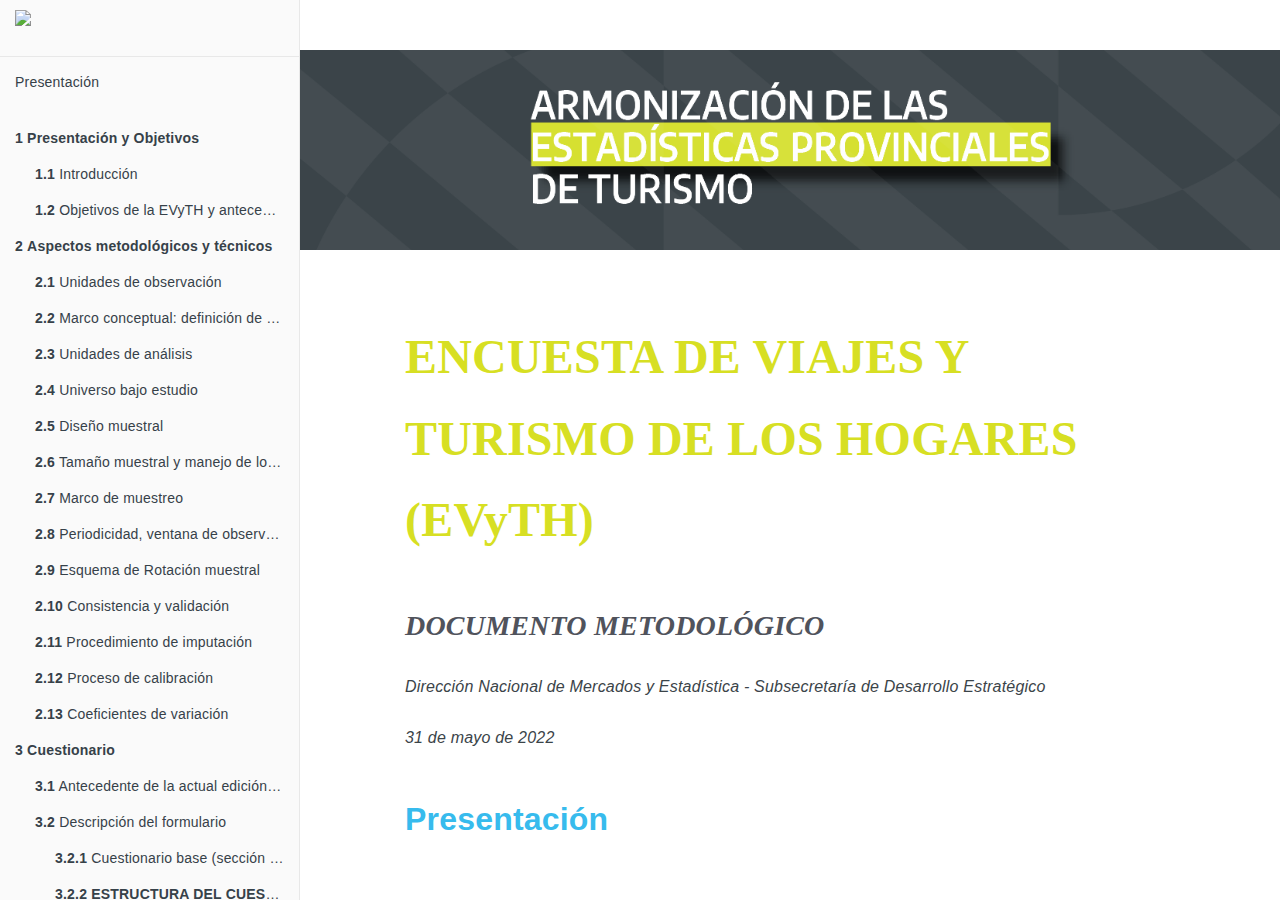
==== docs/index.html @ 48ea2784 "actualizo anexo" ====
<!DOCTYPE html>
<html lang="" xml:lang="">
<head>

  <meta charset="utf-8" />
  <meta http-equiv="X-UA-Compatible" content="IE=edge" />
  <title>ENCUESTA DE VIAJES Y TURISMO DE LOS HOGARES (EVyTH)</title>
  <meta name="description" content="CONCURSO PÚBLICO NACIONAL ETAPA ÚNICA PRORROGA No 28-0004-CPU19 ORDEN DE COMPRA NUMERO 28-1037-OC21 EX-2019-101343614-APN-DCPYS#SGP" />
  <meta name="generator" content="bookdown 0.25 and GitBook 2.6.7" />

  <meta property="og:title" content="ENCUESTA DE VIAJES Y TURISMO DE LOS HOGARES (EVyTH)" />
  <meta property="og:type" content="book" />
  
  <meta property="og:description" content="CONCURSO PÚBLICO NACIONAL ETAPA ÚNICA PRORROGA No 28-0004-CPU19 ORDEN DE COMPRA NUMERO 28-1037-OC21 EX-2019-101343614-APN-DCPYS#SGP" />
  

  <meta name="twitter:card" content="summary" />
  <meta name="twitter:title" content="ENCUESTA DE VIAJES Y TURISMO DE LOS HOGARES (EVyTH)" />
  
  <meta name="twitter:description" content="CONCURSO PÚBLICO NACIONAL ETAPA ÚNICA PRORROGA No 28-0004-CPU19 ORDEN DE COMPRA NUMERO 28-1037-OC21 EX-2019-101343614-APN-DCPYS#SGP" />
  

<meta name="author" content="Dirección Nacional de Mercados y Estadística - Subsecretaría de Desarrollo Estratégico" />



  <meta name="viewport" content="width=device-width, initial-scale=1" />
  <meta name="apple-mobile-web-app-capable" content="yes" />
  <meta name="apple-mobile-web-app-status-bar-style" content="black" />
  
  

<link rel="next" href="presentacion-objetivos.html"/>
<script src="libs/jquery-3.6.0/jquery-3.6.0.min.js"></script>
<script src="https://cdn.jsdelivr.net/npm/fuse.js@6.4.6/dist/fuse.min.js"></script>
<link href="libs/gitbook-2.6.7/css/style.css" rel="stylesheet" />
<link href="libs/gitbook-2.6.7/css/plugin-table.css" rel="stylesheet" />
<link href="libs/gitbook-2.6.7/css/plugin-bookdown.css" rel="stylesheet" />
<link href="libs/gitbook-2.6.7/css/plugin-highlight.css" rel="stylesheet" />
<link href="libs/gitbook-2.6.7/css/plugin-search.css" rel="stylesheet" />
<link href="libs/gitbook-2.6.7/css/plugin-fontsettings.css" rel="stylesheet" />
<link href="libs/gitbook-2.6.7/css/plugin-clipboard.css" rel="stylesheet" />








<link href="libs/anchor-sections-1.1.0/anchor-sections.css" rel="stylesheet" />
<link href="libs/anchor-sections-1.1.0/anchor-sections-hash.css" rel="stylesheet" />
<script src="libs/anchor-sections-1.1.0/anchor-sections.js"></script>




<link rel="stylesheet" href="style.css" type="text/css" />
</head>

<body>



  <div class="book without-animation with-summary font-size-2 font-family-1" data-basepath=".">

    <div class="book-summary">
      <nav role="navigation">

<ul class="summary">
<li class="toc-logo"><a href="./"><img src="imagenes/escudo_mintur.png"></a></li>

<li class="divider"></li>
<li><a href="index.html#presentación">Presentación<span></span></a>
<ul>
<li><a href="index.html#section"></a></li>
</ul></li>
<li class="chapter" data-level="1" data-path="presentacion-objetivos.html"><a href="presentacion-objetivos.html"><i class="fa fa-check"></i><b>1</b> <strong>Presentación y Objetivos</strong><span></span></a>
<ul>
<li class="chapter" data-level="1.1" data-path="presentacion-objetivos.html"><a href="presentacion-objetivos.html#introducción"><i class="fa fa-check"></i><b>1.1</b> Introducción<span></span></a></li>
<li class="chapter" data-level="1.2" data-path="presentacion-objetivos.html"><a href="presentacion-objetivos.html#objetivos-de-la-evyth-y-antecedentes"><i class="fa fa-check"></i><b>1.2</b> Objetivos de la EVyTH y antecedentes<span></span></a></li>
</ul></li>
<li class="chapter" data-level="2" data-path="aspectos-metodológicos-y-técnicos.html"><a href="aspectos-metodológicos-y-técnicos.html"><i class="fa fa-check"></i><b>2</b> <strong>Aspectos metodológicos y técnicos</strong><span></span></a>
<ul>
<li class="chapter" data-level="2.1" data-path="aspectos-metodológicos-y-técnicos.html"><a href="aspectos-metodológicos-y-técnicos.html#unidades-de-observación"><i class="fa fa-check"></i><b>2.1</b> Unidades de observación<span></span></a></li>
<li class="chapter" data-level="2.2" data-path="aspectos-metodológicos-y-técnicos.html"><a href="aspectos-metodológicos-y-técnicos.html#marco-conceptual-definición-de-viaje-turístico"><i class="fa fa-check"></i><b>2.2</b> Marco conceptual: definición de viaje turístico<span></span></a></li>
<li class="chapter" data-level="2.3" data-path="aspectos-metodológicos-y-técnicos.html"><a href="aspectos-metodológicos-y-técnicos.html#unidades-de-análisis"><i class="fa fa-check"></i><b>2.3</b> Unidades de análisis<span></span></a></li>
<li class="chapter" data-level="2.4" data-path="aspectos-metodológicos-y-técnicos.html"><a href="aspectos-metodológicos-y-técnicos.html#universo-bajo-estudio"><i class="fa fa-check"></i><b>2.4</b> Universo bajo estudio<span></span></a></li>
<li class="chapter" data-level="2.5" data-path="aspectos-metodológicos-y-técnicos.html"><a href="aspectos-metodológicos-y-técnicos.html#diseño-muestral"><i class="fa fa-check"></i><b>2.5</b> Diseño muestral<span></span></a></li>
<li class="chapter" data-level="2.6" data-path="aspectos-metodológicos-y-técnicos.html"><a href="aspectos-metodológicos-y-técnicos.html#tamaño-muestral-y-manejo-de-los-reemplazos"><i class="fa fa-check"></i><b>2.6</b> Tamaño muestral y manejo de los reemplazos<span></span></a></li>
<li class="chapter" data-level="2.7" data-path="aspectos-metodológicos-y-técnicos.html"><a href="aspectos-metodológicos-y-técnicos.html#marco-de-muestreo"><i class="fa fa-check"></i><b>2.7</b> Marco de muestreo<span></span></a></li>
<li class="chapter" data-level="2.8" data-path="aspectos-metodológicos-y-técnicos.html"><a href="aspectos-metodológicos-y-técnicos.html#periodicidad-ventana-de-observación-y-período-de-referencia"><i class="fa fa-check"></i><b>2.8</b> Periodicidad, ventana de observación y período de referencia<span></span></a></li>
<li class="chapter" data-level="2.9" data-path="aspectos-metodológicos-y-técnicos.html"><a href="aspectos-metodológicos-y-técnicos.html#esquema-de-rotación-muestral"><i class="fa fa-check"></i><b>2.9</b> Esquema de Rotación muestral<span></span></a></li>
<li class="chapter" data-level="2.10" data-path="aspectos-metodológicos-y-técnicos.html"><a href="aspectos-metodológicos-y-técnicos.html#consistencia-y-validación"><i class="fa fa-check"></i><b>2.10</b> Consistencia y validación<span></span></a></li>
<li class="chapter" data-level="2.11" data-path="aspectos-metodológicos-y-técnicos.html"><a href="aspectos-metodológicos-y-técnicos.html#procedimiento-de-imputación"><i class="fa fa-check"></i><b>2.11</b> Procedimiento de imputación<span></span></a></li>
<li class="chapter" data-level="2.12" data-path="aspectos-metodológicos-y-técnicos.html"><a href="aspectos-metodológicos-y-técnicos.html#proceso-de-calibración"><i class="fa fa-check"></i><b>2.12</b> Proceso de calibración<span></span></a></li>
<li class="chapter" data-level="2.13" data-path="aspectos-metodológicos-y-técnicos.html"><a href="aspectos-metodológicos-y-técnicos.html#coeficientes-de-variación"><i class="fa fa-check"></i><b>2.13</b> Coeficientes de variación<span></span></a></li>
</ul></li>
<li class="chapter" data-level="3" data-path="cuestionario.html"><a href="cuestionario.html"><i class="fa fa-check"></i><b>3</b> <strong>Cuestionario</strong><span></span></a>
<ul>
<li class="chapter" data-level="3.1" data-path="cuestionario.html"><a href="cuestionario.html#antecedente-de-la-actual-edición-de-la-evyth"><i class="fa fa-check"></i><b>3.1</b> Antecedente de la actual edición de la EVyTH<span></span></a></li>
<li class="chapter" data-level="3.2" data-path="cuestionario.html"><a href="cuestionario.html#descripción-del-formulario"><i class="fa fa-check"></i><b>3.2</b> Descripción del formulario<span></span></a>
<ul>
<li class="chapter" data-level="3.2.1" data-path="cuestionario.html"><a href="cuestionario.html#cuestionario-base-sección-pétrea"><i class="fa fa-check"></i><b>3.2.1</b> Cuestionario base (sección “pétrea”)<span></span></a></li>
<li class="chapter" data-level="3.2.2" data-path="cuestionario.html"><a href="cuestionario.html#estructura-del-cuestionario-base"><i class="fa fa-check"></i><b>3.2.2</b> <strong>ESTRUCTURA DEL CUESTIONARIO BASE</strong><span></span></a></li>
</ul></li>
</ul></li>
<li class="chapter" data-level="4" data-path="anexo.html"><a href="anexo.html"><i class="fa fa-check"></i><b>4</b> <strong>Anexo</strong><span></span></a>
<ul>
<li class="chapter" data-level="4.1" data-path="anexo.html"><a href="anexo.html#composición-de-los-aglomerados"><i class="fa fa-check"></i><b>4.1</b> Composición de los aglomerados<span></span></a></li>
</ul></li>
<li class="chapter" data-level="5" data-path="bibliografía.html"><a href="bibliografía.html"><i class="fa fa-check"></i><b>5</b> <strong>Bibliografía</strong><span></span></a></li>
<li class="chapter" data-level="6" data-path="anexo-1.html"><a href="anexo-1.html"><i class="fa fa-check"></i><b>6</b> <strong>ANEXO</strong><span></span></a>
<ul>
<li class="chapter" data-level="6.1" data-path="anexo-1.html"><a href="anexo-1.html#composicióndelosaglomerados"><i class="fa fa-check"></i><b>6.1</b> <strong>COMPOSICIÓNDELOSAGLOMERADOS</strong><span></span></a></li>
<li class="chapter" data-level="6.2" data-path="anexo-1.html"><a href="anexo-1.html#metodologíadeimputación"><i class="fa fa-check"></i><b>6.2</b> <strong>METODOLOGÍADEIMPUTACIÓN</strong><span></span></a>
<ul>
<li class="chapter" data-level="6.2.1" data-path="anexo-1.html"><a href="anexo-1.html#imputación-de-datos-faltantes"><i class="fa fa-check"></i><b>6.2.1</b> <strong>IMPUTACIÓN DE DATOS FALTANTES</strong><span></span></a></li>
<li class="chapter" data-level="6.2.2" data-path="anexo-1.html"><a href="anexo-1.html#mecanismos-de-pérdida"><i class="fa fa-check"></i><b>6.2.2</b> <strong>MECANISMOS DE PÉRDIDA</strong><span></span></a></li>
<li class="chapter" data-level="6.2.3" data-path="anexo-1.html"><a href="anexo-1.html#metodos-de-imputacion"><i class="fa fa-check"></i><b>6.2.3</b> <strong>MÉTODOS DE IMPUTACIÓN</strong><span></span></a></li>
</ul></li>
<li class="chapter" data-level="6.3" data-path="anexo-1.html"><a href="anexo-1.html#metodologíadeestimacióndelgastoporpernocteenelrelevamientode-expectativas-de-viaje-en-fechas-especiales"><i class="fa fa-check"></i><b>6.3</b> <strong>METODOLOGÍADEESTIMACIÓNDELGASTOPORPERNOCTEENELRELEVAMIENTODE EXPECTATIVAS DE VIAJE EN FECHAS ESPECIALES</strong><span></span></a></li>
<li class="chapter" data-level="6.4" data-path="anexo-1.html"><a href="anexo-1.html#descripciondelsistemainformaticoutilizadoparaelrelevamiento"><i class="fa fa-check"></i><b>6.4</b> <strong>DESCRIPCIÓNDELSISTEMAINFORMÁTICOUTILIZADOPARAELRELEVAMIENTO</strong><span></span></a>
<ul>
<li class="chapter" data-level="6.4.1" data-path="anexo-1.html"><a href="anexo-1.html#descripción-general-del-sistema-cati"><i class="fa fa-check"></i><b>6.4.1</b> <strong>DESCRIPCIÓN GENERAL DEL SISTEMA CATI</strong><span></span></a></li>
</ul></li>
<li class="chapter" data-level="6.5" data-path="anexo-1.html"><a href="anexo-1.html#manualdelencuestadoryguíadeejerciciosautilizarduranteelrelevamiento"><i class="fa fa-check"></i><b>6.5</b> <strong>MANUALDELENCUESTADORYGUÍADEEJERCICIOSAUTILIZARDURANTEELRELEVAMIENTO</strong><span></span></a>
<ul>
<li class="chapter" data-level="6.5.1" data-path="anexo-1.html"><a href="anexo-1.html#manual-del-encuestador"><i class="fa fa-check"></i><b>6.5.1</b> <strong>MANUAL DEL ENCUESTADOR</strong><span></span></a></li>
<li class="chapter" data-level="6.5.2" data-path="anexo-1.html"><a href="anexo-1.html#guía-de-ejercicios-y-cuadernillo-de-soluciones"><i class="fa fa-check"></i><b>6.5.2</b> <strong>GUÍA DE EJERCICIOS Y CUADERNILLO DE SOLUCIONES</strong><span></span></a></li>
</ul></li>
<li class="chapter" data-level="6.6" data-path="anexo-1.html"><a href="anexo-1.html#el-formulario-base"><i class="fa fa-check"></i><b>6.6</b> <strong>EL FORMULARIO BASE</strong><span></span></a>
<ul>
<li class="chapter" data-level="6.6.1" data-path="anexo-1.html"><a href="anexo-1.html#estructura-del-formulario-base"><i class="fa fa-check"></i><b>6.6.1</b> <strong>ESTRUCTURA DEL FORMULARIO BASE</strong><span></span></a></li>
<li class="chapter" data-level="6.6.2" data-path="anexo-1.html"><a href="anexo-1.html#cuestionario-1"><i class="fa fa-check"></i><b>6.6.2</b> <strong>CUESTIONARIO</strong><span></span></a></li>
<li class="chapter" data-level="6.6.3" data-path="anexo-1.html"><a href="anexo-1.html#bloque-2.-segunda-vivienda"><i class="fa fa-check"></i><b>6.6.3</b> <strong>BLOQUE 2. SEGUNDA VIVIENDA</strong><span></span></a></li>
<li class="chapter" data-level="6.6.4" data-path="anexo-1.html"><a href="anexo-1.html#bloque-3.-viajes-de-corta-duración-a-segundas-viviendas"><i class="fa fa-check"></i><b>6.6.4</b> <strong>BLOQUE 3. VIAJES DE CORTA DURACIÓN A SEGUNDAS VIVIENDAS</strong><span></span></a></li>
<li class="chapter" data-level="6.6.5" data-path="anexo-1.html"><a href="anexo-1.html#bloque-4.-viajes-de-larga-duración-a-segundas-viviendas"><i class="fa fa-check"></i><b>6.6.5</b> <strong>BLOQUE 4. VIAJES DE LARGA DURACIÓN A SEGUNDAS VIVIENDAS</strong><span></span></a></li>
<li class="chapter" data-level="6.6.6" data-path="anexo-1.html"><a href="anexo-1.html#bloque-5.-visitas-de-un-día-a-segundas-viviendas"><i class="fa fa-check"></i><b>6.6.6</b> <strong>BLOQUE 5. VISITAS DE UN DÍA A SEGUNDAS VIVIENDAS</strong><span></span></a></li>
<li class="chapter" data-level="6.6.7" data-path="anexo-1.html"><a href="anexo-1.html#bloque-6.-viajes-no-reiterados-en-argentina"><i class="fa fa-check"></i><b>6.6.7</b> <strong>BLOQUE 6. VIAJES NO REITERADOS EN ARGENTINA</strong><span></span></a></li>
<li class="chapter" data-level="6.6.8" data-path="anexo-1.html"><a href="anexo-1.html#bloque-7.-viajes-no-reiterados-al-extranjero"><i class="fa fa-check"></i><b>6.6.8</b> <strong>BLOQUE 7. VIAJES NO REITERADOS AL EXTRANJERO</strong><span></span></a></li>
<li class="chapter" data-level="6.6.9" data-path="anexo-1.html"><a href="anexo-1.html#bloque-8.-viajes-a-destinos-reiterados"><i class="fa fa-check"></i><b>6.6.9</b> <strong>BLOQUE 8. VIAJES A DESTINOS REITERADOS</strong><span></span></a></li>
<li class="chapter" data-level="6.6.10" data-path="anexo-1.html"><a href="anexo-1.html#bloque-9.-visitas-de-un-día"><i class="fa fa-check"></i><b>6.6.10</b> <strong>BLOQUE 9. VISITAS DE UN DÍA</strong><span></span></a></li>
<li class="chapter" data-level="6.6.11" data-path="anexo-1.html"><a href="anexo-1.html#bloque-1.2.-características-de-los-miembros-del-hogar"><i class="fa fa-check"></i><b>6.6.11</b> <strong>BLOQUE 1.2. CARACTERÍSTICAS DE LOS MIEMBROS DEL HOGAR</strong><span></span></a></li>
<li class="chapter" data-level="6.6.12" data-path="anexo-1.html"><a href="anexo-1.html#bloque-1.3.-ingreso-total-del-hogar-en-el-último-mes"><i class="fa fa-check"></i><b>6.6.12</b> <strong>BLOQUE 1.3. INGRESO TOTAL DEL HOGAR EN EL ÚLTIMO MES</strong><span></span></a></li>
</ul></li>
<li class="chapter" data-level="6.7" data-path="anexo-1.html"><a href="anexo-1.html#anexo-al-formulario-base-expectativas-invierno-verano"><i class="fa fa-check"></i><b>6.7</b> <strong>ANEXO AL FORMULARIO BASE: EXPECTATIVAS INVIERNO-VERANO</strong><span></span></a>
<ul>
<li class="chapter" data-level="6.7.1" data-path="anexo-1.html"><a href="anexo-1.html#expectativas-de-viajes-para-la-temporada-de-invierno-del-año-2021"><i class="fa fa-check"></i><b>6.7.1</b> <strong>EXPECTATIVAS DE VIAJES PARA LA TEMPORADA DE INVIERNO DEL AÑO 2021</strong><span></span></a></li>
<li class="chapter" data-level="6.7.2" data-path="anexo-1.html"><a href="anexo-1.html#expectativas-de-viajes-para-la-temporada-de-verano-de-2021-2022"><i class="fa fa-check"></i><b>6.7.2</b> <strong>EXPECTATIVAS DE VIAJES PARA LA TEMPORADA DE VERANO DE 2021-2022</strong><span></span></a></li>
</ul></li>
</ul></li>
<li class="divider"></li>
<li><a href="http://datos.yvera.gob.ar/" target="blank">Datos Abiertos de Turismo</a></li>
<li><a href="http://www.yvera.gob.ar/estadistica" target="blank">Estadísticas de Turismo</a></li>

</ul>

      </nav>
    </div>

    <div class="book-body">
      <div class="body-inner">
        <div class="book-header" role="navigation">
          <h1>
            <i class="fa fa-circle-o-notch fa-spin"></i><a href="./">ENCUESTA DE VIAJES Y TURISMO DE LOS HOGARES (EVyTH)</a>
          </h1>
        </div>

        <div class="page-wrapper" tabindex="-1" role="main">
          <div class="page-inner">

            <section class="normal" id="section-">
<link href="style.css" rel="stylesheet">
<div class="hero-image-container"> 
  <img class= "hero-image" src="imagenes/cabezal.png">
</div>
<div id="header">
<h1 class="title">ENCUESTA DE VIAJES Y TURISMO DE LOS HOGARES (EVyTH)</h1>
<h2 class="subtitle"><em>DOCUMENTO METODOLÓGICO</em></h2>
<p class="author"><em>Dirección Nacional de Mercados y Estadística - Subsecretaría de Desarrollo Estratégico</em></p>
<p class="date"><em>31 de mayo de 2022</em></p>
</div>
<div id="presentación" class="section level1 unnumbered hasAnchor">
<h1>Presentación<a href="index.html#presentación" class="anchor-section" aria-label="Anchor link to header"></a></h1>
<div id="section" class="section level3 unnumbered">
<h3 class="unnumbered"></h3>

</div>
</div>
            </section>

          </div>
        </div>
      </div>

<a href="presentacion-objetivos.html" class="navigation navigation-next navigation-unique" aria-label="Next page"><i class="fa fa-angle-right"></i></a>
    </div>
  </div>
<script src="libs/gitbook-2.6.7/js/app.min.js"></script>
<script src="libs/gitbook-2.6.7/js/clipboard.min.js"></script>
<script src="libs/gitbook-2.6.7/js/plugin-search.js"></script>
<script src="libs/gitbook-2.6.7/js/plugin-sharing.js"></script>
<script src="libs/gitbook-2.6.7/js/plugin-fontsettings.js"></script>
<script src="libs/gitbook-2.6.7/js/plugin-bookdown.js"></script>
<script src="libs/gitbook-2.6.7/js/jquery.highlight.js"></script>
<script src="libs/gitbook-2.6.7/js/plugin-clipboard.js"></script>
<script>
gitbook.require(["gitbook"], function(gitbook) {
gitbook.start({
"sharing": {
"github": false,
"facebook": true,
"twitter": true,
"linkedin": false,
"weibo": false,
"instapaper": false,
"vk": false,
"whatsapp": false,
"all": ["facebook", "twitter", "linkedin", "weibo", "instapaper"]
},
"fontsettings": {
"theme": "white",
"family": "sans",
"size": 2
},
"edit": {
"link": null,
"text": null
},
"history": {
"link": null,
"text": null
},
"view": {
"link": null,
"text": null
},
"download": ["DT1.pdf", "DT1.epub"],
"search": {
"engine": "fuse",
"options": null
},
"toc": {
"collapse": "subsection"
}
});
});
</script>

</body>

</html>
---- docs/libs/gitbook-2.6.7/css/style.css ----
/*! normalize.css v2.1.0 | MIT License | git.io/normalize */img,legend{border:0}*,.fa{-webkit-font-smoothing:antialiased}.fa-ul>li,sub,sup{position:relative}.book .book-body .page-wrapper .page-inner section.normal hr:after,.book-langs-index .inner .languages:after,.buttons:after,.dropdown-menu .buttons:after{clear:both}body,html{-ms-text-size-adjust:100%;-webkit-text-size-adjust:100%}article,aside,details,figcaption,figure,footer,header,hgroup,main,nav,section,summary{display:block}audio,canvas,video{display:inline-block}.hidden,[hidden]{display:none}audio:not([controls]){display:none;height:0}html{font-family:sans-serif}body,figure{margin:0}a:focus{outline:dotted thin}a:active,a:hover{outline:0}h1{font-size:2em;margin:.67em 0}abbr[title]{border-bottom:1px dotted}b,strong{font-weight:700}dfn{font-style:italic}hr{-moz-box-sizing:content-box;box-sizing:content-box;height:0}mark{background:#ff0;color:#000}code,kbd,pre,samp{font-family:monospace,serif;font-size:1em}pre{white-space:pre-wrap}q{quotes:"\201C" "\201D" "\2018" "\2019"}small{font-size:80%}sub,sup{font-size:75%;line-height:0;vertical-align:baseline}sup{top:-.5em}sub{bottom:-.25em}svg:not(:root){overflow:hidden}fieldset{border:1px solid silver;margin:0 2px;padding:.35em .625em .75em}legend{padding:0}button,input,select,textarea{font-family:inherit;font-size:100%;margin:0}button,input{line-height:normal}button,select{text-transform:none}button,html input[type=button],input[type=reset],input[type=submit]{-webkit-appearance:button;cursor:pointer}button[disabled],html input[disabled]{cursor:default}input[type=checkbox],input[type=radio]{box-sizing:border-box;padding:0}input[type=search]{-webkit-appearance:textfield;-moz-box-sizing:content-box;-webkit-box-sizing:content-box;box-sizing:content-box}input[type=search]::-webkit-search-cancel-button{margin-right:10px;}button::-moz-focus-inner,input::-moz-focus-inner{border:0;padding:0}textarea{overflow:auto;vertical-align:top}table{border-collapse:collapse;border-spacing:0}/*!
 * Preboot v2
 *
 * Open sourced under MIT license by @mdo.
 * Some variables and mixins from Bootstrap (Apache 2 license).
 */.link-inherit,.link-inherit:focus,.link-inherit:hover{color:inherit}.fa,.fa-stack{display:inline-block}/*!
 *  Font Awesome 4.7.0 by @davegandy - http://fontawesome.io - @fontawesome
 *  License - http://fontawesome.io/license (Font: SIL OFL 1.1, CSS: MIT License)
 */@font-face{font-family:FontAwesome;src:url(./fontawesome/fontawesome-webfont.ttf?v=4.7.0) format('truetype');font-weight:400;font-style:normal}.fa{font-family:FontAwesome;font-style:normal;font-weight:400;line-height:1;-moz-osx-font-smoothing:grayscale}.book .book-header,.book .book-summary{font-family:"Helvetica Neue",Helvetica,Arial,sans-serif}.fa-lg{font-size:1.33333333em;line-height:.75em;vertical-align:-15%}.fa-2x{font-size:2em}.fa-3x{font-size:3em}.fa-4x{font-size:4em}.fa-5x{font-size:5em}.fa-fw{width:1.28571429em;text-align:center}.fa-ul{padding-left:0;margin-left:2.14285714em;list-style-type:none}.fa-li{position:absolute;left:-2.14285714em;width:2.14285714em;top:.14285714em;text-align:center}.fa-li.fa-lg{left:-1.85714286em}.fa-border{padding:.2em .25em .15em;border:.08em solid #eee;border-radius:.1em}.pull-right{float:right}.pull-left{float:left}.fa.pull-left{margin-right:.3em}.fa.pull-right{margin-left:.3em}.fa-spin{-webkit-animation:spin 2s infinite linear;-moz-animation:spin 2s infinite linear;-o-animation:spin 2s infinite linear;animation:spin 2s infinite linear}@-moz-keyframes spin{0%{-moz-transform:rotate(0)}100%{-moz-transform:rotate(359deg)}}@-webkit-keyframes spin{0%{-webkit-transform:rotate(0)}100%{-webkit-transform:rotate(359deg)}}@-o-keyframes spin{0%{-o-transform:rotate(0)}100%{-o-transform:rotate(359deg)}}@keyframes spin{0%{-webkit-transform:rotate(0);transform:rotate(0)}100%{-webkit-transform:rotate(359deg);transform:rotate(359deg)}}.fa-rotate-90{filter:progid:DXImageTransform.Microsoft.BasicImage(rotation=1);-webkit-transform:rotate(90deg);-moz-transform:rotate(90deg);-ms-transform:rotate(90deg);-o-transform:rotate(90deg);transform:rotate(90deg)}.fa-rotate-180{filter:progid:DXImageTransform.Microsoft.BasicImage(rotation=2);-webkit-transform:rotate(180deg);-moz-transform:rotate(180deg);-ms-transform:rotate(180deg);-o-transform:rotate(180deg);transform:rotate(180deg)}.fa-rotate-270{filter:progid:DXImageTransform.Microsoft.BasicImage(rotation=3);-webkit-transform:rotate(270deg);-moz-transform:rotate(270deg);-ms-transform:rotate(270deg);-o-transform:rotate(270deg);transform:rotate(270deg)}.fa-flip-horizontal{filter:progid:DXImageTransform.Microsoft.BasicImage(rotation=0, mirror=1);-webkit-transform:scale(-1,1);-moz-transform:scale(-1,1);-ms-transform:scale(-1,1);-o-transform:scale(-1,1);transform:scale(-1,1)}.fa-flip-vertical{filter:progid:DXImageTransform.Microsoft.BasicImage(rotation=2, mirror=1);-webkit-transform:scale(1,-1);-moz-transform:scale(1,-1);-ms-transform:scale(1,-1);-o-transform:scale(1,-1);transform:scale(1,-1)}.fa-stack{position:relative;width:2em;height:2em;line-height:2em;vertical-align:middle}.fa-stack-1x,.fa-stack-2x{position:absolute;left:0;width:100%;text-align:center}.fa-stack-1x{line-height:inherit}.fa-stack-2x{font-size:2em}.fa-inverse{color:#fff}.fa-glass:before{content:"\f000"}.fa-music:before{content:"\f001"}.fa-search:before{content:"\f002"}.fa-envelope-o:before{content:"\f003"}.fa-heart:before{content:"\f004"}.fa-star:before{content:"\f005"}.fa-star-o:before{content:"\f006"}.fa-user:before{content:"\f007"}.fa-film:before{content:"\f008"}.fa-th-large:before{content:"\f009"}.fa-th:before{content:"\f00a"}.fa-th-list:before{content:"\f00b"}.fa-check:before{content:"\f00c"}.fa-times:before{content:"\f00d"}.fa-search-plus:before{content:"\f00e"}.fa-search-minus:before{content:"\f010"}.fa-power-off:before{content:"\f011"}.fa-signal:before{content:"\f012"}.fa-cog:before,.fa-gear:before{content:"\f013"}.fa-trash-o:before{content:"\f014"}.fa-home:before{content:"\f015"}.fa-file-o:before{content:"\f016"}.fa-clock-o:before{content:"\f017"}.fa-road:before{content:"\f018"}.fa-download:before{content:"\f019"}.fa-arrow-circle-o-down:before{content:"\f01a"}.fa-arrow-circle-o-up:before{content:"\f01b"}.fa-inbox:before{content:"\f01c"}.fa-play-circle-o:before{content:"\f01d"}.fa-repeat:before,.fa-rotate-right:before{content:"\f01e"}.fa-refresh:before{content:"\f021"}.fa-list-alt:before{content:"\f022"}.fa-lock:before{content:"\f023"}.fa-flag:before{content:"\f024"}.fa-headphones:before{content:"\f025"}.fa-volume-off:before{content:"\f026"}.fa-volume-down:before{content:"\f027"}.fa-volume-up:before{content:"\f028"}.fa-qrcode:before{content:"\f029"}.fa-barcode:before{content:"\f02a"}.fa-tag:before{content:"\f02b"}.fa-tags:before{content:"\f02c"}.fa-book:before{content:"\f02d"}.fa-bookmark:before{content:"\f02e"}.fa-print:before{content:"\f02f"}.fa-camera:before{content:"\f030"}.fa-font:before{content:"\f031"}.fa-bold:before{content:"\f032"}.fa-italic:before{content:"\f033"}.fa-text-height:before{content:"\f034"}.fa-text-width:before{content:"\f035"}.fa-align-left:before{content:"\f036"}.fa-align-center:before{content:"\f037"}.fa-align-right:before{content:"\f038"}.fa-align-justify:before{content:"\f039"}.fa-list:before{content:"\f03a"}.fa-dedent:before,.fa-outdent:before{content:"\f03b"}.fa-indent:before{content:"\f03c"}.fa-video-camera:before{content:"\f03d"}.fa-image:before,.fa-photo:before,.fa-picture-o:before{content:"\f03e"}.fa-pencil:before{content:"\f040"}.fa-map-marker:before{content:"\f041"}.fa-adjust:before{content:"\f042"}.fa-tint:before{content:"\f043"}.fa-edit:before,.fa-pencil-square-o:before{content:"\f044"}.fa-share-square-o:before{content:"\f045"}.fa-check-square-o:before{content:"\f046"}.fa-arrows:before{content:"\f047"}.fa-step-backward:before{content:"\f048"}.fa-fast-backward:before{content:"\f049"}.fa-backward:before{content:"\f04a"}.fa-play:before{content:"\f04b"}.fa-pause:before{content:"\f04c"}.fa-stop:before{content:"\f04d"}.fa-forward:before{content:"\f04e"}.fa-fast-forward:before{content:"\f050"}.fa-step-forward:before{content:"\f051"}.fa-eject:before{content:"\f052"}.fa-chevron-left:before{content:"\f053"}.fa-chevron-right:before{content:"\f054"}.fa-plus-circle:before{content:"\f055"}.fa-minus-circle:before{content:"\f056"}.fa-times-circle:before{content:"\f057"}.fa-check-circle:before{content:"\f058"}.fa-question-circle:before{content:"\f059"}.fa-info-circle:before{content:"\f05a"}.fa-crosshairs:before{content:"\f05b"}.fa-times-circle-o:before{content:"\f05c"}.fa-check-circle-o:before{content:"\f05d"}.fa-ban:before{content:"\f05e"}.fa-arrow-left:before{content:"\f060"}.fa-arrow-right:before{content:"\f061"}.fa-arrow-up:before{content:"\f062"}.fa-arrow-down:before{content:"\f063"}.fa-mail-forward:before,.fa-share:before{content:"\f064"}.fa-expand:before{content:"\f065"}.fa-compress:before{content:"\f066"}.fa-plus:before{content:"\f067"}.fa-minus:before{content:"\f068"}.fa-asterisk:before{content:"\f069"}.fa-exclamation-circle:before{content:"\f06a"}.fa-gift:before{content:"\f06b"}.fa-leaf:before{content:"\f06c"}.fa-fire:before{content:"\f06d"}.fa-eye:before{content:"\f06e"}.fa-eye-slash:before{content:"\f070"}.fa-exclamation-triangle:before,.fa-warning:before{content:"\f071"}.fa-plane:before{content:"\f072"}.fa-calendar:before{content:"\f073"}.fa-random:before{content:"\f074"}.fa-comment:before{content:"\f075"}.fa-magnet:before{content:"\f076"}.fa-chevron-up:before{content:"\f077"}.fa-chevron-down:before{content:"\f078"}.fa-retweet:before{content:"\f079"}.fa-shopping-cart:before{content:"\f07a"}.fa-folder:before{content:"\f07b"}.fa-folder-open:before{content:"\f07c"}.fa-arrows-v:before{content:"\f07d"}.fa-arrows-h:before{content:"\f07e"}.fa-bar-chart-o:before{content:"\f080"}.fa-twitter-square:before{content:"\f081"}.fa-facebook-square:before{content:"\f082"}.fa-camera-retro:before{content:"\f083"}.fa-key:before{content:"\f084"}.fa-cogs:before,.fa-gears:before{content:"\f085"}.fa-comments:before{content:"\f086"}.fa-thumbs-o-up:before{content:"\f087"}.fa-thumbs-o-down:before{content:"\f088"}.fa-star-half:before{content:"\f089"}.fa-heart-o:before{content:"\f08a"}.fa-sign-out:before{content:"\f08b"}.fa-linkedin-square:before{content:"\f08c"}.fa-thumb-tack:before{content:"\f08d"}.fa-external-link:before{content:"\f08e"}.fa-sign-in:before{content:"\f090"}.fa-trophy:before{content:"\f091"}.fa-github-square:before{content:"\f092"}.fa-upload:before{content:"\f093"}.fa-lemon-o:before{content:"\f094"}.fa-phone:before{content:"\f095"}.fa-square-o:before{content:"\f096"}.fa-bookmark-o:before{content:"\f097"}.fa-phone-square:before{content:"\f098"}.fa-twitter:before{content:"\f099"}.fa-facebook:before{content:"\f09a"}.fa-github:before{content:"\f09b"}.fa-unlock:before{content:"\f09c"}.fa-credit-card:before{content:"\f09d"}.fa-rss:before{content:"\f09e"}.fa-hdd-o:before{content:"\f0a0"}.fa-bullhorn:before{content:"\f0a1"}.fa-bell:before{content:"\f0f3"}.fa-certificate:before{content:"\f0a3"}.fa-hand-o-right:before{content:"\f0a4"}.fa-hand-o-left:before{content:"\f0a5"}.fa-hand-o-up:before{content:"\f0a6"}.fa-hand-o-down:before{content:"\f0a7"}.fa-arrow-circle-left:before{content:"\f0a8"}.fa-arrow-circle-right:before{content:"\f0a9"}.fa-arrow-circle-up:before{content:"\f0aa"}.fa-arrow-circle-down:before{content:"\f0ab"}.fa-globe:before{content:"\f0ac"}.fa-wrench:before{content:"\f0ad"}.fa-tasks:before{content:"\f0ae"}.fa-filter:before{content:"\f0b0"}.fa-briefcase:before{content:"\f0b1"}.fa-arrows-alt:before{content:"\f0b2"}.fa-group:before,.fa-users:before{content:"\f0c0"}.fa-chain:before,.fa-link:before{content:"\f0c1"}.fa-cloud:before{content:"\f0c2"}.fa-flask:before{content:"\f0c3"}.fa-cut:before,.fa-scissors:before{content:"\f0c4"}.fa-copy:before,.fa-files-o:before{content:"\f0c5"}.fa-paperclip:before{content:"\f0c6"}.fa-floppy-o:before,.fa-save:before{content:"\f0c7"}.fa-square:before{content:"\f0c8"}.fa-bars:before,.fa-navicon:before,.fa-reorder:before{content:"\f0c9"}.fa-list-ul:before{content:"\f0ca"}.fa-list-ol:before{content:"\f0cb"}.fa-strikethrough:before{content:"\f0cc"}.fa-underline:before{content:"\f0cd"}.fa-table:before{content:"\f0ce"}.fa-magic:before{content:"\f0d0"}.fa-truck:before{content:"\f0d1"}.fa-pinterest:before{content:"\f0d2"}.fa-pinterest-square:before{content:"\f0d3"}.fa-google-plus-square:before{content:"\f0d4"}.fa-google-plus:before{content:"\f0d5"}.fa-money:before{content:"\f0d6"}.fa-caret-down:before{content:"\f0d7"}.fa-caret-up:before{content:"\f0d8"}.fa-caret-left:before{content:"\f0d9"}.fa-caret-right:before{content:"\f0da"}.fa-columns:before{content:"\f0db"}.fa-sort:before,.fa-unsorted:before{content:"\f0dc"}.fa-sort-desc:before,.fa-sort-down:before{content:"\f0dd"}.fa-sort-asc:before,.fa-sort-up:before{content:"\f0de"}.fa-envelope:before{content:"\f0e0"}.fa-linkedin:before{content:"\f0e1"}.fa-rotate-left:before,.fa-undo:before{content:"\f0e2"}.fa-gavel:before,.fa-legal:before{content:"\f0e3"}.fa-dashboard:before,.fa-tachometer:before{content:"\f0e4"}.fa-comment-o:before{content:"\f0e5"}.fa-comments-o:before{content:"\f0e6"}.fa-bolt:before,.fa-flash:before{content:"\f0e7"}.fa-sitemap:before{content:"\f0e8"}.fa-umbrella:before{content:"\f0e9"}.fa-clipboard:before,.fa-paste:before{content:"\f0ea"}.fa-lightbulb-o:before{content:"\f0eb"}.fa-exchange:before{content:"\f0ec"}.fa-cloud-download:before{content:"\f0ed"}.fa-cloud-upload:before{content:"\f0ee"}.fa-user-md:before{content:"\f0f0"}.fa-stethoscope:before{content:"\f0f1"}.fa-suitcase:before{content:"\f0f2"}.fa-bell-o:before{content:"\f0a2"}.fa-coffee:before{content:"\f0f4"}.fa-cutlery:before{content:"\f0f5"}.fa-file-text-o:before{content:"\f0f6"}.fa-building-o:before{content:"\f0f7"}.fa-hospital-o:before{content:"\f0f8"}.fa-ambulance:before{content:"\f0f9"}.fa-medkit:before{content:"\f0fa"}.fa-fighter-jet:before{content:"\f0fb"}.fa-beer:before{content:"\f0fc"}.fa-h-square:before{content:"\f0fd"}.fa-plus-square:before{content:"\f0fe"}.fa-angle-double-left:before{content:"\f100"}.fa-angle-double-right:before{content:"\f101"}.fa-angle-double-up:before{content:"\f102"}.fa-angle-double-down:before{content:"\f103"}.fa-angle-left:before{content:"\f104"}.fa-angle-right:before{content:"\f105"}.fa-angle-up:before{content:"\f106"}.fa-angle-down:before{content:"\f107"}.fa-desktop:before{content:"\f108"}.fa-laptop:before{content:"\f109"}.fa-tablet:before{content:"\f10a"}.fa-mobile-phone:before,.fa-mobile:before{content:"\f10b"}.fa-circle-o:before{content:"\f10c"}.fa-quote-left:before{content:"\f10d"}.fa-quote-right:before{content:"\f10e"}.fa-spinner:before{content:"\f110"}.fa-circle:before{content:"\f111"}.fa-mail-reply:before,.fa-reply:before{content:"\f112"}.fa-github-alt:before{content:"\f113"}.fa-folder-o:before{content:"\f114"}.fa-folder-open-o:before{content:"\f115"}.fa-smile-o:before{content:"\f118"}.fa-frown-o:before{content:"\f119"}.fa-meh-o:before{content:"\f11a"}.fa-gamepad:before{content:"\f11b"}.fa-keyboard-o:before{content:"\f11c"}.fa-flag-o:before{content:"\f11d"}.fa-flag-checkered:before{content:"\f11e"}.fa-terminal:before{content:"\f120"}.fa-code:before{content:"\f121"}.fa-mail-reply-all:before,.fa-reply-all:before{content:"\f122"}.fa-star-half-empty:before,.fa-star-half-full:before,.fa-star-half-o:before{content:"\f123"}.fa-location-arrow:before{content:"\f124"}.fa-crop:before{content:"\f125"}.fa-code-fork:before{content:"\f126"}.fa-chain-broken:before,.fa-unlink:before{content:"\f127"}.fa-question:before{content:"\f128"}.fa-info:before{content:"\f129"}.fa-exclamation:before{content:"\f12a"}.fa-superscript:before{content:"\f12b"}.fa-subscript:before{content:"\f12c"}.fa-eraser:before{content:"\f12d"}.fa-puzzle-piece:before{content:"\f12e"}.fa-microphone:before{content:"\f130"}.fa-microphone-slash:before{content:"\f131"}.fa-shield:before{content:"\f132"}.fa-calendar-o:before{content:"\f133"}.fa-fire-extinguisher:before{content:"\f134"}.fa-rocket:before{content:"\f135"}.fa-maxcdn:before{content:"\f136"}.fa-chevron-circle-left:before{content:"\f137"}.fa-chevron-circle-right:before{content:"\f138"}.fa-chevron-circle-up:before{content:"\f139"}.fa-chevron-circle-down:before{content:"\f13a"}.fa-html5:before{content:"\f13b"}.fa-css3:before{content:"\f13c"}.fa-anchor:before{content:"\f13d"}.fa-unlock-alt:before{content:"\f13e"}.fa-bullseye:before{content:"\f140"}.fa-ellipsis-h:before{content:"\f141"}.fa-ellipsis-v:before{content:"\f142"}.fa-rss-square:before{content:"\f143"}.fa-play-circle:before{content:"\f144"}.fa-ticket:before{content:"\f145"}.fa-minus-square:before{content:"\f146"}.fa-minus-square-o:before{content:"\f147"}.fa-level-up:before{content:"\f148"}.fa-level-down:before{content:"\f149"}.fa-check-square:before{content:"\f14a"}.fa-pencil-square:before{content:"\f14b"}.fa-external-link-square:before{content:"\f14c"}.fa-share-square:before{content:"\f14d"}.fa-compass:before{content:"\f14e"}.fa-caret-square-o-down:before,.fa-toggle-down:before{content:"\f150"}.fa-caret-square-o-up:before,.fa-toggle-up:before{content:"\f151"}.fa-caret-square-o-right:before,.fa-toggle-right:before{content:"\f152"}.fa-eur:before,.fa-euro:before{content:"\f153"}.fa-gbp:before{content:"\f154"}.fa-dollar:before,.fa-usd:before{content:"\f155"}.fa-inr:before,.fa-rupee:before{content:"\f156"}.fa-cny:before,.fa-jpy:before,.fa-rmb:before,.fa-yen:before{content:"\f157"}.fa-rouble:before,.fa-rub:before,.fa-ruble:before{content:"\f158"}.fa-krw:before,.fa-won:before{content:"\f159"}.fa-bitcoin:before,.fa-btc:before{content:"\f15a"}.fa-file:before{content:"\f15b"}.fa-file-text:before{content:"\f15c"}.fa-sort-alpha-asc:before{content:"\f15d"}.fa-sort-alpha-desc:before{content:"\f15e"}.fa-sort-amount-asc:before{content:"\f160"}.fa-sort-amount-desc:before{content:"\f161"}.fa-sort-numeric-asc:before{content:"\f162"}.fa-sort-numeric-desc:before{content:"\f163"}.fa-thumbs-up:before{content:"\f164"}.fa-thumbs-down:before{content:"\f165"}.fa-youtube-square:before{content:"\f166"}.fa-youtube:before{content:"\f167"}.fa-xing:before{content:"\f168"}.fa-xing-square:before{content:"\f169"}.fa-youtube-play:before{content:"\f16a"}.fa-dropbox:before{content:"\f16b"}.fa-stack-overflow:before{content:"\f16c"}.fa-instagram:before{content:"\f16d"}.fa-flickr:before{content:"\f16e"}.fa-adn:before{content:"\f170"}.fa-bitbucket:before{content:"\f171"}.fa-bitbucket-square:before{content:"\f172"}.fa-tumblr:before{content:"\f173"}.fa-tumblr-square:before{content:"\f174"}.fa-long-arrow-down:before{content:"\f175"}.fa-long-arrow-up:before{content:"\f176"}.fa-long-arrow-left:before{content:"\f177"}.fa-long-arrow-right:before{content:"\f178"}.fa-apple:before{content:"\f179"}.fa-windows:before{content:"\f17a"}.fa-android:before{content:"\f17b"}.fa-linux:before{content:"\f17c"}.fa-dribbble:before{content:"\f17d"}.fa-skype:before{content:"\f17e"}.fa-foursquare:before{content:"\f180"}.fa-trello:before{content:"\f181"}.fa-female:before{content:"\f182"}.fa-male:before{content:"\f183"}.fa-gittip:before{content:"\f184"}.fa-sun-o:before{content:"\f185"}.fa-moon-o:before{content:"\f186"}.fa-archive:before{content:"\f187"}.fa-bug:before{content:"\f188"}.fa-vk:before{content:"\f189"}.fa-weibo:before{content:"\f18a"}.fa-renren:before{content:"\f18b"}.fa-pagelines:before{content:"\f18c"}.fa-stack-exchange:before{content:"\f18d"}.fa-arrow-circle-o-right:before{content:"\f18e"}.fa-arrow-circle-o-left:before{content:"\f190"}.fa-caret-square-o-left:before,.fa-toggle-left:before{content:"\f191"}.fa-dot-circle-o:before{content:"\f192"}.fa-wheelchair:before{content:"\f193"}.fa-vimeo-square:before{content:"\f194"}.fa-try:before,.fa-turkish-lira:before{content:"\f195"}.fa-plus-square-o:before{content:"\f196"}.fa-space-shuttle:before{content:"\f197"}.fa-slack:before{content:"\f198"}.fa-envelope-square:before{content:"\f199"}.fa-wordpress:before{content:"\f19a"}.fa-openid:before{content:"\f19b"}.fa-bank:before,.fa-institution:before,.fa-university:before{content:"\f19c"}.fa-graduation-cap:before,.fa-mortar-board:before{content:"\f19d"}.fa-yahoo:before{content:"\f19e"}.fa-google:before{content:"\f1a0"}.fa-reddit:before{content:"\f1a1"}.fa-reddit-square:before{content:"\f1a2"}.fa-stumbleupon-circle:before{content:"\f1a3"}.fa-stumbleupon:before{content:"\f1a4"}.fa-delicious:before{content:"\f1a5"}.fa-digg:before{content:"\f1a6"}.fa-pied-piper-square:before,.fa-pied-piper:before{content:"\f1a7"}.fa-pied-piper-alt:before{content:"\f1a8"}.fa-drupal:before{content:"\f1a9"}.fa-joomla:before{content:"\f1aa"}.fa-language:before{content:"\f1ab"}.fa-fax:before{content:"\f1ac"}.fa-building:before{content:"\f1ad"}.fa-child:before{content:"\f1ae"}.fa-paw:before{content:"\f1b0"}.fa-spoon:before{content:"\f1b1"}.fa-cube:before{content:"\f1b2"}.fa-cubes:before{content:"\f1b3"}.fa-behance:before{content:"\f1b4"}.fa-behance-square:before{content:"\f1b5"}.fa-steam:before{content:"\f1b6"}.fa-steam-square:before{content:"\f1b7"}.fa-recycle:before{content:"\f1b8"}.fa-automobile:before,.fa-car:before{content:"\f1b9"}.fa-cab:before,.fa-taxi:before{content:"\f1ba"}.fa-tree:before{content:"\f1bb"}.fa-spotify:before{content:"\f1bc"}.fa-deviantart:before{content:"\f1bd"}.fa-soundcloud:before{content:"\f1be"}.fa-database:before{content:"\f1c0"}.fa-file-pdf-o:before{content:"\f1c1"}.fa-file-word-o:before{content:"\f1c2"}.fa-file-excel-o:before{content:"\f1c3"}.fa-file-powerpoint-o:before{content:"\f1c4"}.fa-file-image-o:before,.fa-file-photo-o:before,.fa-file-picture-o:before{content:"\f1c5"}.fa-file-archive-o:before,.fa-file-zip-o:before{content:"\f1c6"}.fa-file-audio-o:before,.fa-file-sound-o:before{content:"\f1c7"}.fa-file-movie-o:before,.fa-file-video-o:before{content:"\f1c8"}.fa-file-code-o:before{content:"\f1c9"}.fa-vine:before{content:"\f1ca"}.fa-codepen:before{content:"\f1cb"}.fa-jsfiddle:before{content:"\f1cc"}.fa-life-bouy:before,.fa-life-ring:before,.fa-life-saver:before,.fa-support:before{content:"\f1cd"}.fa-circle-o-notch:before{content:"\f1ce"}.fa-ra:before,.fa-rebel:before{content:"\f1d0"}.fa-empire:before,.fa-ge:before{content:"\f1d1"}.fa-git-square:before{content:"\f1d2"}.fa-git:before{content:"\f1d3"}.fa-hacker-news:before{content:"\f1d4"}.fa-tencent-weibo:before{content:"\f1d5"}.fa-qq:before{content:"\f1d6"}.fa-wechat:before,.fa-weixin:before{content:"\f1d7"}.fa-paper-plane:before,.fa-send:before{content:"\f1d8"}.fa-paper-plane-o:before,.fa-send-o:before{content:"\f1d9"}.fa-history:before{content:"\f1da"}.fa-circle-thin:before{content:"\f1db"}.fa-header:before{content:"\f1dc"}.fa-paragraph:before{content:"\f1dd"}.fa-sliders:before{content:"\f1de"}.fa-share-alt:before{content:"\f1e0"}.fa-share-alt-square:before{content:"\f1e1"}.fa-bomb:before{content:"\f1e2"}.book-langs-index{width:100%;height:100%;padding:40px 0;margin:0;overflow:auto}@media (max-width:600px){.book-langs-index{padding:0}}.book-langs-index .inner{max-width:600px;width:100%;margin:0 auto;padding:30px;background:#fff;border-radius:3px}.book-langs-index .inner h3{margin:0}.book-langs-index .inner .languages{list-style:none;padding:20px 30px;margin-top:20px;border-top:1px solid #eee}.book-langs-index .inner .languages:after,.book-langs-index .inner .languages:before{content:" ";display:table;line-height:0}.book-langs-index .inner .languages li{width:50%;float:left;padding:10px 5px;font-size:16px}@media (max-width:600px){.book-langs-index .inner .languages li{width:100%;max-width:100%}}.book .book-header{overflow:visible;height:50px;padding:0 8px;z-index:2;font-size:.85em;color:#7e888b;background:0 0}.book .book-header .btn{display:block;height:50px;padding:0 15px;border-bottom:none;color:#ccc;text-transform:uppercase;line-height:50px;-webkit-box-shadow:none!important;box-shadow:none!important;position:relative;font-size:14px}.book .book-header .btn:hover{position:relative;text-decoration:none;color:#444;background:0 0}.book .book-header h1{margin:0;font-size:20px;font-weight:200;text-align:center;line-height:50px;opacity:0;padding-left:200px;padding-right:200px;-webkit-transition:opacity .2s ease;-moz-transition:opacity .2s ease;-o-transition:opacity .2s ease;transition:opacity .2s ease;overflow:hidden;text-overflow:ellipsis;white-space:nowrap}.book .book-header h1 a,.book .book-header h1 a:hover{color:inherit;text-decoration:none}@media (max-width:1000px){.book .book-header h1{display:none}}.book .book-header h1 i{display:none}.book .book-header:hover h1{opacity:1}.book.is-loading .book-header h1 i{display:inline-block}.book.is-loading .book-header h1 a{display:none}.dropdown{position:relative}.dropdown-menu{position:absolute;top:100%;left:0;z-index:100;display:none;float:left;min-width:160px;padding:0;margin:2px 0 0;list-style:none;font-size:14px;background-color:#fafafa;border:1px solid rgba(0,0,0,.07);border-radius:1px;-webkit-box-shadow:0 6px 12px rgba(0,0,0,.175);box-shadow:0 6px 12px rgba(0,0,0,.175);background-clip:padding-box}.dropdown-menu.open{display:block}.dropdown-menu.dropdown-left{left:auto;right:4%}.dropdown-menu.dropdown-left .dropdown-caret{right:14px;left:auto}.dropdown-menu .dropdown-caret{position:absolute;top:-8px;left:14px;width:18px;height:10px;float:left;overflow:hidden}.dropdown-menu .dropdown-caret .caret-inner,.dropdown-menu .dropdown-caret .caret-outer{display:inline-block;top:0;border-left:9px solid transparent;border-right:9px solid transparent;position:absolute}.dropdown-menu .dropdown-caret .caret-outer{border-bottom:9px solid rgba(0,0,0,.1);height:auto;left:0;width:auto;margin-left:-1px}.dropdown-menu .dropdown-caret .caret-inner{margin-top:-1px;top:1px;border-bottom:9px solid #fafafa}.dropdown-menu .buttons{border-bottom:1px solid rgba(0,0,0,.07)}.dropdown-menu .buttons:after,.dropdown-menu .buttons:before{content:" ";display:table;line-height:0}.dropdown-menu .buttons:last-child{border-bottom:none}.dropdown-menu .buttons .button{border:0;background-color:transparent;color:#a6a6a6;width:100%;text-align:center;float:left;line-height:1.42857143;padding:8px 4px}.alert,.dropdown-menu .buttons .button:hover{color:#444}.dropdown-menu .buttons .button:focus,.dropdown-menu .buttons .button:hover{outline:0}.dropdown-menu .buttons .button.size-2{width:50%}.dropdown-menu .buttons .button.size-3{width:33%}.alert{padding:15px;margin-bottom:20px;background:#eee;border-bottom:5px solid #ddd}.alert-success{background:#dff0d8;border-color:#d6e9c6;color:#3c763d}.alert-info{background:#d9edf7;border-color:#bce8f1;color:#31708f}.alert-danger{background:#f2dede;border-color:#ebccd1;color:#a94442}.alert-warning{background:#fcf8e3;border-color:#faebcc;color:#8a6d3b}.book .book-summary{position:absolute;top:0;left:-300px;bottom:0;z-index:1;width:300px;color:#364149;background:#fafafa;border-right:1px solid rgba(0,0,0,.07);-webkit-transition:left 250ms ease;-moz-transition:left 250ms ease;-o-transition:left 250ms ease;transition:left 250ms ease}.book .book-summary ul.summary{position:absolute;top:0;left:0;right:0;bottom:0;overflow-y:auto;list-style:none;margin:0;padding:0;-webkit-transition:top .5s ease;-moz-transition:top .5s ease;-o-transition:top .5s ease;transition:top .5s ease}.book .book-summary ul.summary li{list-style:none}.book .book-summary ul.summary li.divider{height:1px;margin:7px 0;overflow:hidden;background:rgba(0,0,0,.07)}.book .book-summary ul.summary li i.fa-check{display:none;position:absolute;right:9px;top:16px;font-size:9px;color:#3c3}.book .book-summary ul.summary li.done>a{color:#364149;font-weight:400}.book .book-summary ul.summary li.done>a i{display:inline}.book .book-summary ul.summary li a,.book .book-summary ul.summary li span{display:block;padding:10px 15px;border-bottom:none;color:#364149;background:0 0;text-overflow:ellipsis;overflow:hidden;white-space:nowrap;position:relative}.book .book-summary ul.summary li span{cursor:not-allowed;opacity:.3;filter:alpha(opacity=30)}.book .book-summary ul.summary li a:hover,.book .book-summary ul.summary li.active>a{color:#008cff;background:0 0;text-decoration:none}.book .book-summary ul.summary li ul{padding-left:20px}@media (max-width:600px){.book .book-summary{width:calc(100% - 60px);bottom:0;left:-100%}}.book.with-summary .book-summary{left:0}.book.without-animation .book-summary{-webkit-transition:none!important;-moz-transition:none!important;-o-transition:none!important;transition:none!important}.book{position:relative;width:100%;height:100%}.book .book-body,.book .book-body .body-inner{position:absolute;top:0;left:0;overflow-y:auto;bottom:0;right:0}.book .book-body{color:#000;background:#fff;-webkit-transition:left 250ms ease;-moz-transition:left 250ms ease;-o-transition:left 250ms ease;transition:left 250ms ease}.book .book-body .page-wrapper{position:relative;outline:0}.book .book-body .page-wrapper .page-inner{max-width:800px;margin:0 auto;padding:20px 0 40px}.book .book-body .page-wrapper .page-inner section{margin:0;padding:5px 15px;background:#fff;border-radius:2px;line-height:1.7;font-size:1.6rem}.book .book-body .page-wrapper .page-inner .btn-group .btn{border-radius:0;background:#eee;border:0}@media (max-width:1240px){.book .book-body{-webkit-transition:-webkit-transform 250ms ease;-moz-transition:-moz-transform 250ms ease;-o-transition:-o-transform 250ms ease;transition:transform 250ms ease;padding-bottom:20px}.book .book-body .body-inner{position:static;min-height:calc(100% - 50px)}}@media (min-width:600px){.book.with-summary .book-body{left:300px}}@media (max-width:600px){.book.with-summary{overflow:hidden}.book.with-summary .book-body{-webkit-transform:translate(calc(100% - 60px),0);-moz-transform:translate(calc(100% - 60px),0);-ms-transform:translate(calc(100% - 60px),0);-o-transform:translate(calc(100% - 60px),0);transform:translate(calc(100% - 60px),0)}}.book.without-animation .book-body{-webkit-transition:none!important;-moz-transition:none!important;-o-transition:none!important;transition:none!important}.buttons:after,.buttons:before{content:" ";display:table;line-height:0}.button{border:0;background:#eee;color:#666;width:100%;text-align:center;float:left;line-height:1.42857143;padding:8px 4px}.button:hover{color:#444}.button:focus,.button:hover{outline:0}.button.size-2{width:50%}.button.size-3{width:33%}.book .book-body .page-wrapper .page-inner section{display:none}.book .book-body .page-wrapper .page-inner section.normal{display:block;word-wrap:break-word;overflow:hidden;color:#333;line-height:1.7;text-size-adjust:100%;-ms-text-size-adjust:100%;-webkit-text-size-adjust:100%;-moz-text-size-adjust:100%}.book .book-body .page-wrapper .page-inner section.normal *{box-sizing:border-box;-webkit-box-sizing:border-box;}.book .book-body .page-wrapper .page-inner section.normal>:first-child{margin-top:0!important}.book .book-body .page-wrapper .page-inner section.normal>:last-child{margin-bottom:0!important}.book .book-body .page-wrapper .page-inner section.normal blockquote,.book .book-body .page-wrapper .page-inner section.normal code,.book .book-body .page-wrapper .page-inner section.normal figure,.book .book-body .page-wrapper .page-inner section.normal img,.book .book-body .page-wrapper .page-inner section.normal pre,.book .book-body .page-wrapper .page-inner section.normal table,.book .book-body .page-wrapper .page-inner section.normal tr{page-break-inside:avoid}.book .book-body .page-wrapper .page-inner section.normal h2,.book .book-body .page-wrapper .page-inner section.normal h3,.book .book-body .page-wrapper .page-inner section.normal h4,.book .book-body .page-wrapper .page-inner section.normal h5,.book .book-body .page-wrapper .page-inner section.normal p{orphans:3;widows:3}.book .book-body .page-wrapper .page-inner section.normal h1,.book .book-body .page-wrapper .page-inner section.normal h2,.book .book-body .page-wrapper .page-inner section.normal h3,.book .book-body .page-wrapper .page-inner section.normal h4,.book .book-body .page-wrapper .page-inner section.normal h5{page-break-after:avoid}.book .book-body .page-wrapper .page-inner section.normal b,.book .book-body .page-wrapper .page-inner section.normal strong{font-weight:700}.book .book-body .page-wrapper .page-inner section.normal em{font-style:italic}.book .book-body .page-wrapper .page-inner section.normal blockquote,.book .book-body .page-wrapper .page-inner section.normal dl,.book .book-body .page-wrapper .page-inner section.normal ol,.book .book-body .page-wrapper .page-inner section.normal p,.book .book-body .page-wrapper .page-inner section.normal table,.book .book-body .page-wrapper .page-inner section.normal ul{margin-top:0;margin-bottom:.85em}.book .book-body .page-wrapper .page-inner section.normal a{color:#4183c4;text-decoration:none;background:0 0}.book .book-body .page-wrapper .page-inner section.normal a:active,.book .book-body .page-wrapper .page-inner section.normal a:focus,.book .book-body .page-wrapper .page-inner section.normal a:hover{outline:0;text-decoration:underline}.book .book-body .page-wrapper .page-inner section.normal img{border:0;max-width:100%}.book .book-body .page-wrapper .page-inner section.normal hr{height:4px;padding:0;margin:1.7em 0;overflow:hidden;background-color:#e7e7e7;border:none}.book .book-body .page-wrapper .page-inner section.normal hr:after,.book .book-body .page-wrapper .page-inner section.normal hr:before{display:table;content:" "}.book .book-body .page-wrapper .page-inner section.normal h1,.book .book-body .page-wrapper .page-inner section.normal h2,.book .book-body .page-wrapper .page-inner section.normal h3,.book .book-body .page-wrapper .page-inner section.normal h4,.book .book-body .page-wrapper .page-inner section.normal h5,.book .book-body .page-wrapper .page-inner section.normal h6{margin-top:1.275em;margin-bottom:.85em;}.book .book-body .page-wrapper .page-inner section.normal h1{font-size:2em}.book .book-body .page-wrapper .page-inner section.normal h2{font-size:1.75em}.book .book-body .page-wrapper .page-inner section.normal h3{font-size:1.5em}.book .book-body .page-wrapper .page-inner section.normal h4{font-size:1.25em}.book .book-body .page-wrapper .page-inner section.normal h5{font-size:1em}.book .book-body .page-wrapper .page-inner section.normal h6{font-size:1em;color:#777}.book .book-body .page-wrapper .page-inner section.normal code,.book .book-body .page-wrapper .page-inner section.normal pre{font-family:Consolas,"Liberation Mono",Menlo,Courier,monospace;direction:ltr;border:none;color:inherit}.book .book-body .page-wrapper .page-inner section.normal pre{overflow:auto;word-wrap:normal;margin:0 0 1.275em;padding:.85em 1em;background:#f7f7f7}.book .book-body .page-wrapper .page-inner section.normal pre>code{display:inline;max-width:initial;padding:0;margin:0;overflow:initial;line-height:inherit;font-size:.85em;white-space:pre;background:0 0}.book .book-body .page-wrapper .page-inner section.normal pre>code:after,.book .book-body .page-wrapper .page-inner section.normal pre>code:before{content:normal}.book .book-body .page-wrapper .page-inner section.normal code{padding:.2em;margin:0;font-size:.85em;background-color:#f7f7f7}.book .book-body .page-wrapper .page-inner section.normal code:after,.book .book-body .page-wrapper .page-inner section.normal code:before{letter-spacing:-.2em;content:"\00a0"}.book .book-body .page-wrapper .page-inner section.normal ol,.book .book-body .page-wrapper .page-inner section.normal ul{padding:0 0 0 2em;margin:0 0 .85em}.book .book-body .page-wrapper .page-inner section.normal ol ol,.book .book-body .page-wrapper .page-inner section.normal ol ul,.book .book-body .page-wrapper .page-inner section.normal ul ol,.book .book-body .page-wrapper .page-inner section.normal ul ul{margin-top:0;margin-bottom:0}.book .book-body .page-wrapper .page-inner section.normal ol ol{list-style-type:lower-roman}.book .book-body .page-wrapper .page-inner section.normal blockquote{margin:0 0 .85em;padding:0 15px;opacity:0.75;border-left:4px solid #dcdcdc}.book .book-body .page-wrapper .page-inner section.normal blockquote:first-child{margin-top:0}.book .book-body .page-wrapper .page-inner section.normal blockquote:last-child{margin-bottom:0}.book .book-body .page-wrapper .page-inner section.normal dl{padding:0}.book .book-body .page-wrapper .page-inner section.normal dl dt{padding:0;margin-top:.85em;font-style:italic;font-weight:700}.book .book-body .page-wrapper .page-inner section.normal dl dd{padding:0 .85em;margin-bottom:.85em}.book .book-body .page-wrapper .page-inner section.normal dd{margin-left:0}.book .book-body .page-wrapper .page-inner section.normal .glossary-term{cursor:help;text-decoration:underline}.book .book-body .navigation{position:absolute;top:50px;bottom:0;margin:0;max-width:150px;min-width:90px;display:flex;justify-content:center;align-content:center;flex-direction:column;font-size:40px;color:#ccc;text-align:center;-webkit-transition:all 350ms ease;-moz-transition:all 350ms ease;-o-transition:all 350ms ease;transition:all 350ms ease}.book .book-body .navigation:hover{text-decoration:none;color:#444}.book .book-body .navigation.navigation-next{right:0}.book .book-body .navigation.navigation-prev{left:0}@media (max-width:1240px){.book .book-body .navigation{position:static;top:auto;max-width:50%;width:50%;display:inline-block;float:left}.book .book-body .navigation.navigation-unique{max-width:100%;width:100%}}.book .book-body .page-wrapper .page-inner section.glossary{margin-bottom:40px}.book .book-body .page-wrapper .page-inner section.glossary h2 a,.book .book-body .page-wrapper .page-inner section.glossary h2 a:hover{color:inherit;text-decoration:none}.book .book-body .page-wrapper .page-inner section.glossary .glossary-index{list-style:none;margin:0;padding:0}.book .book-body .page-wrapper .page-inner section.glossary .glossary-index li{display:inline;margin:0 8px;white-space:nowrap}*{-webkit-box-sizing:border-box;-moz-box-sizing:border-box;box-sizing:border-box;-webkit-overflow-scrolling:touch;-webkit-tap-highlight-color:transparent;-webkit-text-size-adjust:none;-webkit-touch-callout:none}a{text-decoration:none}body,html{height:100%}html{font-size:62.5%}body{text-rendering:optimizeLegibility;font-smoothing:antialiased;font-family:"Helvetica Neue",Helvetica,Arial,sans-serif;font-size:14px;letter-spacing:.2px;text-size-adjust:100%}
.book .book-summary ul.summary li a span {display:inline;padding:initial;overflow:visible;cursor:auto;opacity:1;}
/* show arrow before summary tag as in bootstrap */
details > summary {display:list-item;cursor:pointer;}
/*add whatsapp icon from FA 5.1.1
TODO: remove when updating fontawesome*/
.fa-whatsapp:before{content:"\f232"}
---- docs/libs/gitbook-2.6.7/css/plugin-bookdown.css ----
.book .book-header h1 {
  padding-left: 20px;
  padding-right: 20px;
}
.book .book-header.fixed {
  position: fixed;
  right: 0;
  top: 0;
  left: 0;
  border-bottom: 1px solid rgba(0,0,0,.07);
}
span.search-highlight {
  background-color: #ffff88;
}
@media (min-width: 600px) {
  .book.with-summary .book-header.fixed {
    left: 300px;
  }
}
@media (max-width: 1240px) {
  .book .book-body.fixed {
    top: 50px;
  }
  .book .book-body.fixed .body-inner {
    top: auto;
  }
}
@media (max-width: 600px) {
  .book.with-summary .book-header.fixed {
    left: calc(100% - 60px);
    min-width: 300px;
  }
  .book.with-summary .book-body {
    transform: none;
    left: calc(100% - 60px);
    min-width: 300px;
  }
  .book .book-body.fixed {
    top: 0;
  }
}

.book .book-body.fixed .body-inner {
  top: 50px;
}
.book .book-body .page-wrapper .page-inner section.normal sub, .book .book-body .page-wrapper .page-inner section.normal sup {
  font-size: 85%;
}

@media print {
  .book .book-summary, .book .book-body .book-header, .fa {
    display: none !important;
  }
  .book .book-body.fixed {
    left: 0px;
  }
  .book .book-body,.book .book-body .body-inner, .book.with-summary {
    overflow: visible !important;
  }
}
.kable_wrapper {
  border-spacing: 20px 0;
  border-collapse: separate;
  border: none;
  margin: auto;
}
.kable_wrapper > tbody > tr > td {
  vertical-align: top;
}
.book .book-body .page-wrapper .page-inner section.normal table tr.header {
  border-top-width: 2px;
}
.book .book-body .page-wrapper .page-inner section.normal table tr:last-child td {
  border-bottom-width: 2px;
}
.book .book-body .page-wrapper .page-inner section.normal table td, .book .book-body .page-wrapper .page-inner section.normal table th {
  border-left: none;
  border-right: none;
}
.book .book-body .page-wrapper .page-inner section.normal table.kable_wrapper > tbody > tr, .book .book-body .page-wrapper .page-inner section.normal table.kable_wrapper > tbody > tr > td {
  border-top: none;
}
.book .book-body .page-wrapper .page-inner section.normal table.kable_wrapper > tbody > tr:last-child > td {
    border-bottom: none;
}

div.theorem, div.lemma, div.corollary, div.proposition, div.conjecture {
  font-style: italic;
}
span.theorem, span.lemma, span.corollary, span.proposition, span.conjecture {
  font-style: normal;
}
div.proof>*:last-child:after {
  content: "\25a2";
  float: right;
}
.header-section-number {
  padding-right: .5em;
}
#header .multi-author {
  margin: 0.5em 0 -0.5em 0;
}
#header .date {
  margin-top: 1.5em;
}
---- docs/libs/gitbook-2.6.7/css/plugin-fontsettings.css ----
/*
 * Theme 1
 */
.color-theme-1 .dropdown-menu {
  background-color: #111111;
  border-color: #7e888b;
}
.color-theme-1 .dropdown-menu .dropdown-caret .caret-inner {
  border-bottom: 9px solid #111111;
}
.color-theme-1 .dropdown-menu .buttons {
  border-color: #7e888b;
}
.color-theme-1 .dropdown-menu .button {
  color: #afa790;
}
.color-theme-1 .dropdown-menu .button:hover {
  color: #73553c;
}
/*
 * Theme 2
 */
.color-theme-2 .dropdown-menu {
  background-color: #2d3143;
  border-color: #272a3a;
}
.color-theme-2 .dropdown-menu .dropdown-caret .caret-inner {
  border-bottom: 9px solid #2d3143;
}
.color-theme-2 .dropdown-menu .buttons {
  border-color: #272a3a;
}
.color-theme-2 .dropdown-menu .button {
  color: #62677f;
}
.color-theme-2 .dropdown-menu .button:hover {
  color: #f4f4f5;
}
.book .book-header .font-settings .font-enlarge {
  line-height: 30px;
  font-size: 1.4em;
}
.book .book-header .font-settings .font-reduce {
  line-height: 30px;
  font-size: 1em;
}

/* sidebar transition background */
div.book.color-theme-1 {
  background: #f3eacb;
}
.book.color-theme-1 .book-body {
  color: #704214;
  background: #f3eacb;
}
.book.color-theme-1 .book-body .page-wrapper .page-inner section {
  background: #f3eacb;
}

/* sidebar transition background */
div.book.color-theme-2 {
  background: #1c1f2b;
}

.book.color-theme-2 .book-body {
  color: #bdcadb;
  background: #1c1f2b;
}
.book.color-theme-2 .book-body .page-wrapper .page-inner section {
  background: #1c1f2b;
}
.book.font-size-0 .book-body .page-inner section {
  font-size: 1.2rem;
}
.book.font-size-1 .book-body .page-inner section {
  font-size: 1.4rem;
}
.book.font-size-2 .book-body .page-inner section {
  font-size: 1.6rem;
}
.book.font-size-3 .book-body .page-inner section {
  font-size: 2.2rem;
}
.book.font-size-4 .book-body .page-inner section {
  font-size: 4rem;
}
.book.font-family-0 {
  font-family: Georgia, serif;
}
.book.font-family-1 {
  font-family: "Helvetica Neue", Helvetica, Arial, sans-serif;
}
.book.color-theme-1 .book-body .page-wrapper .page-inner section.normal {
  color: #704214;
}
.book.color-theme-1 .book-body .page-wrapper .page-inner section.normal a {
  color: inherit;
}
.book.color-theme-1 .book-body .page-wrapper .page-inner section.normal h1,
.book.color-theme-1 .book-body .page-wrapper .page-inner section.normal h2,
.book.color-theme-1 .book-body .page-wrapper .page-inner section.normal h3,
.book.color-theme-1 .book-body .page-wrapper .page-inner section.normal h4,
.book.color-theme-1 .book-body .page-wrapper .page-inner section.normal h5,
.book.color-theme-1 .book-body .page-wrapper .page-inner section.normal h6 {
  color: inherit;
}
.book.color-theme-1 .book-body .page-wrapper .page-inner section.normal h1,
.book.color-theme-1 .book-body .page-wrapper .page-inner section.normal h2 {
  border-color: inherit;
}
.book.color-theme-1 .book-body .page-wrapper .page-inner section.normal h6 {
  color: inherit;
}
.book.color-theme-1 .book-body .page-wrapper .page-inner section.normal hr {
  background-color: inherit;
}
.book.color-theme-1 .book-body .page-wrapper .page-inner section.normal blockquote {
  border-color: #c4b29f;
  opacity: 0.9;
}
.book.color-theme-1 .book-body .page-wrapper .page-inner section.normal pre,
.book.color-theme-1 .book-body .page-wrapper .page-inner section.normal code {
  background: #fdf6e3;
  color: #657b83;
  border-color: #f8df9c;
}
.book.color-theme-1 .book-body .page-wrapper .page-inner section.normal .highlight {
  background-color: inherit;
}
.book.color-theme-1 .book-body .page-wrapper .page-inner section.normal table th,
.book.color-theme-1 .book-body .page-wrapper .page-inner section.normal table td {
  border-color: #f5d06c;
}
.book.color-theme-1 .book-body .page-wrapper .page-inner section.normal table tr {
  color: inherit;
  background-color: #fdf6e3;
  border-color: #444444;
}
.book.color-theme-1 .book-body .page-wrapper .page-inner section.normal table tr:nth-child(2n) {
  background-color: #fbeecb;
}
.book.color-theme-2 .book-body .page-wrapper .page-inner section.normal {
  color: #bdcadb;
}
.book.color-theme-2 .book-body .page-wrapper .page-inner section.normal a {
  color: #3eb1d0;
}
.book.color-theme-2 .book-body .page-wrapper .page-inner section.normal h1,
.book.color-theme-2 .book-body .page-wrapper .page-inner section.normal h2,
.book.color-theme-2 .book-body .page-wrapper .page-inner section.normal h3,
.book.color-theme-2 .book-body .page-wrapper .page-inner section.normal h4,
.book.color-theme-2 .book-body .page-wrapper .page-inner section.normal h5,
.book.color-theme-2 .book-body .page-wrapper .page-inner section.normal h6 {
  color: #fffffa;
}
.book.color-theme-2 .book-body .page-wrapper .page-inner section.normal h1,
.book.color-theme-2 .book-body .page-wrapper .page-inner section.normal h2 {
  border-color: #373b4e;
}
.book.color-theme-2 .book-body .page-wrapper .page-inner section.normal h6 {
  color: #373b4e;
}
.book.color-theme-2 .book-body .page-wrapper .page-inner section.normal hr {
  background-color: #373b4e;
}
.book.color-theme-2 .book-body .page-wrapper .page-inner section.normal blockquote {
  border-color: #373b4e;
}
.book.color-theme-2 .book-body .page-wrapper .page-inner section.normal pre,
.book.color-theme-2 .book-body .page-wrapper .page-inner section.normal code {
  color: #9dbed8;
  background: #2d3143;
  border-color: #2d3143;
}
.book.color-theme-2 .book-body .page-wrapper .page-inner section.normal .highlight {
  background-color: #282a39;
}
.book.color-theme-2 .book-body .page-wrapper .page-inner section.normal table th,
.book.color-theme-2 .book-body .page-wrapper .page-inner section.normal table td {
  border-color: #3b3f54;
}
.book.color-theme-2 .book-body .page-wrapper .page-inner section.normal table tr {
  color: #b6c2d2;
  background-color: #2d3143;
  border-color: #3b3f54;
}
.book.color-theme-2 .book-body .page-wrapper .page-inner section.normal table tr:nth-child(2n) {
  background-color: #35394b;
}
.book.color-theme-1 .book-header {
  color: #afa790;
  background: transparent;
}
.book.color-theme-1 .book-header .btn {
  color: #afa790;
}
.book.color-theme-1 .book-header .btn:hover {
  color: #73553c;
  background: none;
}
.book.color-theme-1 .book-header h1 {
  color: #704214;
}
.book.color-theme-2 .book-header {
  color: #7e888b;
  background: transparent;
}
.book.color-theme-2 .book-header .btn {
  color: #3b3f54;
}
.book.color-theme-2 .book-header .btn:hover {
  color: #fffff5;
  background: none;
}
.book.color-theme-2 .book-header h1 {
  color: #bdcadb;
}
.book.color-theme-1 .book-body .navigation {
  color: #afa790;
}
.book.color-theme-1 .book-body .navigation:hover {
  color: #73553c;
}
.book.color-theme-2 .book-body .navigation {
  color: #383f52;
}
.book.color-theme-2 .book-body .navigation:hover {
  color: #fffff5;
}
/*
 * Theme 1
 */
.book.color-theme-1 .book-summary {
  color: #afa790;
  background: #111111;
  border-right: 1px solid rgba(0, 0, 0, 0.07);
}
.book.color-theme-1 .book-summary .book-search {
  background: transparent;
}
.book.color-theme-1 .book-summary .book-search input,
.book.color-theme-1 .book-summary .book-search input:focus {
  border: 1px solid transparent;
}
.book.color-theme-1 .book-summary ul.summary li.divider {
  background: #7e888b;
  box-shadow: none;
}
.book.color-theme-1 .book-summary ul.summary li i.fa-check {
  color: #33cc33;
}
.book.color-theme-1 .book-summary ul.summary li.done > a {
  color: #877f6a;
}
.book.color-theme-1 .book-summary ul.summary li a,
.book.color-theme-1 .book-summary ul.summary li span {
  color: #877f6a;
  background: transparent;
  font-weight: normal;
}
.book.color-theme-1 .book-summary ul.summary li.active > a,
.book.color-theme-1 .book-summary ul.summary li a:hover {
  color: #704214;
  background: transparent;
  font-weight: normal;
}
/*
 * Theme 2
 */
.book.color-theme-2 .book-summary {
  color: #bcc1d2;
  background: #2d3143;
  border-right: none;
}
.book.color-theme-2 .book-summary .book-search {
  background: transparent;
}
.book.color-theme-2 .book-summary .book-search input,
.book.color-theme-2 .book-summary .book-search input:focus {
  border: 1px solid transparent;
}
.book.color-theme-2 .book-summary ul.summary li.divider {
  background: #272a3a;
  box-shadow: none;
}
.book.color-theme-2 .book-summary ul.summary li i.fa-check {
  color: #33cc33;
}
.book.color-theme-2 .book-summary ul.summary li.done > a {
  color: #62687f;
}
.book.color-theme-2 .book-summary ul.summary li a,
.book.color-theme-2 .book-summary ul.summary li span {
  color: #c1c6d7;
  background: transparent;
  font-weight: 600;
}
.book.color-theme-2 .book-summary ul.summary li.active > a,
.book.color-theme-2 .book-summary ul.summary li a:hover {
  color: #f4f4f5;
  background: #252737;
  font-weight: 600;
}
---- docs/libs/anchor-sections-1.1.0/anchor-sections.css ----
/* Styles for section anchors */
a.anchor-section {margin-left: 10px; visibility: hidden; color: inherit;}
.hasAnchor:hover a.anchor-section {visibility: visible;}
ul > li > .anchor-section {display: none;}
---- docs/libs/anchor-sections-1.1.0/anchor-sections-hash.css ----
/* Styles for section anchors */
a.anchor-section::before {content: '#';font-size: 80%;}
---- docs/style.css ----
@import url('https://fonts.googleapis.com/css2?family=Encode+Sans|Encode+Sans:wght@400;600;700')


* {
  -webkit-box-sizing: border-box;
  -moz-box-sizing: border-box;
  box-sizing: border-box;
  -webkit-overflow-scrolling: touch;
  -webkit-tap-highlight-color: transparent;
  -webkit-text-size-adjust: none;
  -webkit-touch-callout: none;
}

.book .book-body .page-wrapper .page-inner section {
  line-height: 1.7;
  font-size: 1.6rem;
}

.book .book-summary {
  width: 300px;
  position:absolute;
  top:0;
  left:-300px;
}

.book.with-summary .book-header.fixed {
    left: 300px;
}

.book.with-summary .book-body {
    left: 300px;
}


 h1, h2, h3, h4, h5, h6 {
  font-family: 'Encode Sans', 'Helvetica';
  font-size: 1.6rem;
  color: #37bbed;
  text-align: left;
}
 div, p, li .caption {
  font-family: 'Encode Sans', 'Helvetica'
  font-size: 1.3rem;
  color: #3b4449;
  text-align: justify;
}
code, kbd, pre, samp, .sourceLine, .sourceCode {
  font-family: 'PT Mono', monospace;
  font-size: 1em;
}


p code {
  white-space: inherit;
}
pre {
  word-break: normal;
  word-wrap: normal;
}
pre code {
  white-space: inherit;
}

.title {
  font-family: 'Encode Sans', serif;
  font-size: 3em !important;
  color: #D7DF23;
 }

.subtitle {
  font-family: 'Encode Sans', serif;
  color: #50535C;
}

.note {
  font-family: 'Roboto Light', 'Encode Sans';
  font-size: 0.9em !important;
  color: #000000;
 }

.footer {
  font-family: 'Roboto Light', 'Encode Sans';
  font-size: 0.8em;!important;
  color: #808080;
}


/*--- LOGO ---*/

.toc-logo {
  width: 300px !important;
  object-fit: contain;
  margin: 0 auto;
  display: block;
}

.toc-logo img {
  max-width: 100%;
  margin-bottom: 10px;
}

.summary > li:first-child {
  height: auto !important; 
}


/* HERO IMAGE */

.hero-image-container {
  position: absolute;
  top: 0;
  left: 0;
  right: 0;
  height: 200px;
  background-color: #133454;
}

.hero-image {
  width: 100%;
  height: 200px;
  object-fit: cover;
}

.page-inner {
  padding-top: 200px !important;
}
/* -----------Sidebar div tips------------- */
/* from r-pkgs.org*/

 div.note {
    padding: 1em;
    margin: 1em;
    padding-left: 30px;
    background-size: 70px;
    background-repeat: no-repeat;
    background-position: 15px center;
    min-height: 120px;
    color: #1f5386;
    background-color: #e2e2e2;
  /* border: solid 5px #000000; */
  }



/*div.note {
  background-image: url("../imagenes/marcadeagua.png");*/
---- docs/style.css ----
@import url('https://fonts.googleapis.com/css2?family=Encode+Sans|Encode+Sans:wght@400;600;700')


* {
  -webkit-box-sizing: border-box;
  -moz-box-sizing: border-box;
  box-sizing: border-box;
  -webkit-overflow-scrolling: touch;
  -webkit-tap-highlight-color: transparent;
  -webkit-text-size-adjust: none;
  -webkit-touch-callout: none;
}

.book .book-body .page-wrapper .page-inner section {
  line-height: 1.7;
  font-size: 1.6rem;
}

.book .book-summary {
  width: 300px;
  position:absolute;
  top:0;
  left:-300px;
}

.book.with-summary .book-header.fixed {
    left: 300px;
}

.book.with-summary .book-body {
    left: 300px;
}


 h1, h2, h3, h4, h5, h6 {
  font-family: 'Encode Sans', 'Helvetica';
  font-size: 1.6rem;
  color: #37bbed;
  text-align: left;
}
 div, p, li .caption {
  font-family: 'Encode Sans', 'Helvetica'
  font-size: 1.3rem;
  color: #3b4449;
  text-align: justify;
}
code, kbd, pre, samp, .sourceLine, .sourceCode {
  font-family: 'PT Mono', monospace;
  font-size: 1em;
}


p code {
  white-space: inherit;
}
pre {
  word-break: normal;
  word-wrap: normal;
}
pre code {
  white-space: inherit;
}

.title {
  font-family: 'Encode Sans', serif;
  font-size: 3em !important;
  color: #D7DF23;
 }

.subtitle {
  font-family: 'Encode Sans', serif;
  color: #50535C;
}

.note {
  font-family: 'Roboto Light', 'Encode Sans';
  font-size: 0.9em !important;
  color: #000000;
 }

.footer {
  font-family: 'Roboto Light', 'Encode Sans';
  font-size: 0.8em;!important;
  color: #808080;
}


/*--- LOGO ---*/

.toc-logo {
  width: 300px !important;
  object-fit: contain;
  margin: 0 auto;
  display: block;
}

.toc-logo img {
  max-width: 100%;
  margin-bottom: 10px;
}

.summary > li:first-child {
  height: auto !important; 
}


/* HERO IMAGE */

.hero-image-container {
  position: absolute;
  top: 0;
  left: 0;
  right: 0;
  height: 200px;
  background-color: #133454;
}

.hero-image {
  width: 100%;
  height: 200px;
  object-fit: cover;
}

.page-inner {
  padding-top: 200px !important;
}
/* -----------Sidebar div tips------------- */
/* from r-pkgs.org*/

 div.note {
    padding: 1em;
    margin: 1em;
    padding-left: 30px;
    background-size: 70px;
    background-repeat: no-repeat;
    background-position: 15px center;
    min-height: 120px;
    color: #1f5386;
    background-color: #e2e2e2;
  /* border: solid 5px #000000; */
  }



/*div.note {
  background-image: url("../imagenes/marcadeagua.png");*/
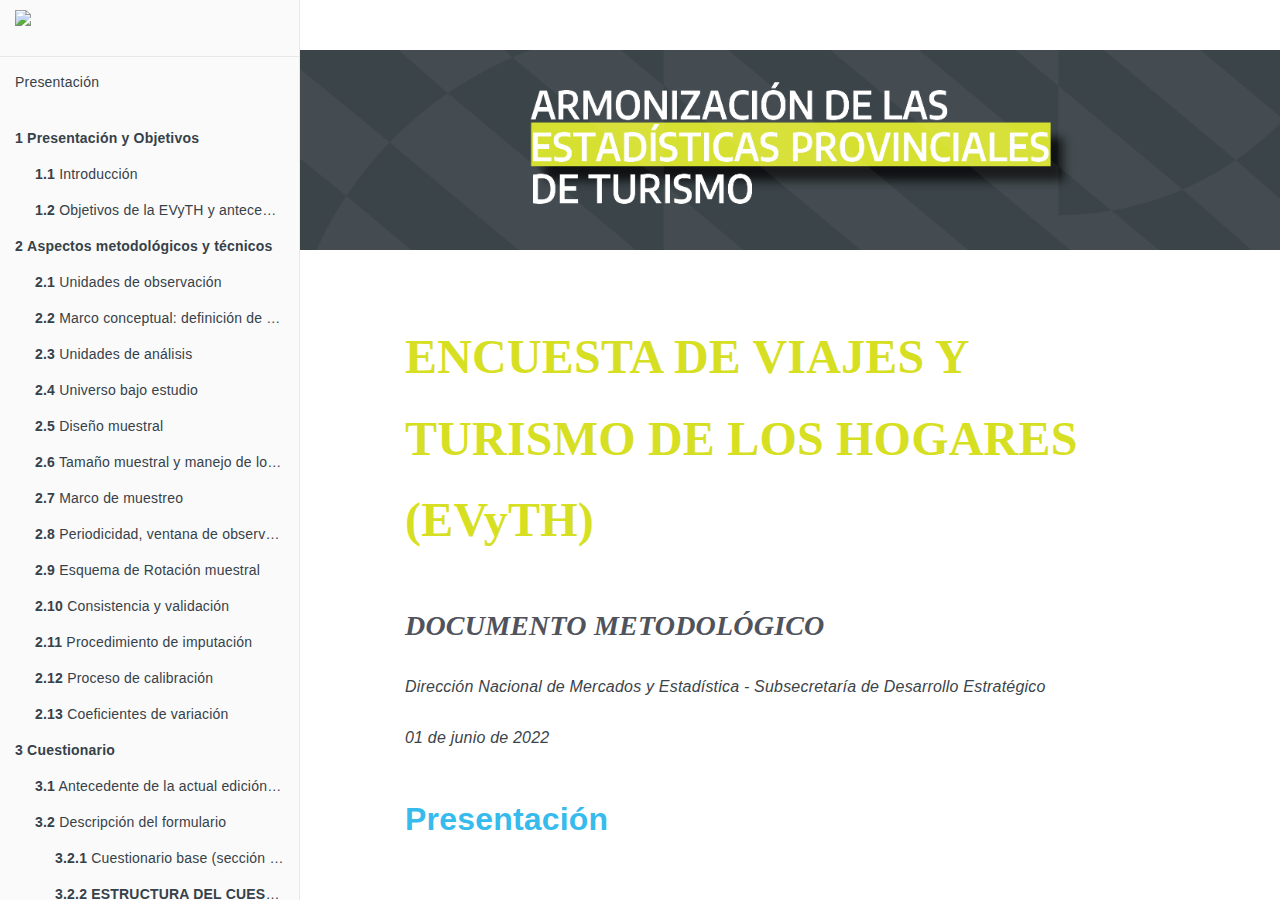
==== commit 36505dd8: "version beta del manual" ====
--- a/docs/index.html
+++ b/docs/index.html
@@ -108,48 +108,44 @@
 <li class="chapter" data-level="4" data-path="anexo.html"><a href="anexo.html"><i class="fa fa-check"></i><b>4</b> <strong>Anexo</strong><span></span></a>
 <ul>
 <li class="chapter" data-level="4.1" data-path="anexo.html"><a href="anexo.html#composición-de-los-aglomerados"><i class="fa fa-check"></i><b>4.1</b> Composición de los aglomerados<span></span></a></li>
+<li class="chapter" data-level="4.2" data-path="anexo.html"><a href="anexo.html#metodología-de-imputación"><i class="fa fa-check"></i><b>4.2</b> Metodología de imputación<span></span></a>
+<ul>
+<li class="chapter" data-level="4.2.1" data-path="anexo.html"><a href="anexo.html#imputación-de-datos-faltantes"><i class="fa fa-check"></i><b>4.2.1</b> Imputación de datos faltantes<span></span></a></li>
+<li class="chapter" data-level="4.2.2" data-path="anexo.html"><a href="anexo.html#mecanismos-de-pérdida"><i class="fa fa-check"></i><b>4.2.2</b> Mecanismos de pérdida<span></span></a></li>
+<li class="chapter" data-level="4.2.3" data-path="anexo.html"><a href="anexo.html#métodos-de-imputación"><i class="fa fa-check"></i><b>4.2.3</b> Métodos de imputación<span></span></a></li>
+</ul></li>
+<li class="chapter" data-level="4.3" data-path="anexo.html"><a href="anexo.html#metodología-de-estimación-del-gasto-por-pernicte-en-el-relevamiento-de-expectativas-de-viaje-en-fechas-especiales"><i class="fa fa-check"></i><b>4.3</b> Metodología de estimación del gasto por pernicte en el relevamiento de expectativas de viaje en fechas especiales<span></span></a></li>
+<li class="chapter" data-level="4.4" data-path="anexo.html"><a href="anexo.html#descripción-del-sistema-informático-utilizado-para-el-relevamiento"><i class="fa fa-check"></i><b>4.4</b> Descripción del sistema informático utilizado para el relevamiento<span></span></a>
+<ul>
+<li class="chapter" data-level="4.4.1" data-path="anexo.html"><a href="anexo.html#descripción-general-del-sistema-cati"><i class="fa fa-check"></i><b>4.4.1</b> Descripción general del sistema CATI<span></span></a></li>
+</ul></li>
+<li class="chapter" data-level="4.5" data-path="anexo.html"><a href="anexo.html#manual-del-encuestador-y-guía-de-ejercicios-a-utilizar-durante-el-relevamiento"><i class="fa fa-check"></i><b>4.5</b> Manual del encuestador y guía de ejercicios a utilizar durante el relevamiento<span></span></a>
+<ul>
+<li class="chapter" data-level="4.5.1" data-path="anexo.html"><a href="anexo.html#manual-del-encuestador"><i class="fa fa-check"></i><b>4.5.1</b> Manual del encuestador<span></span></a></li>
+<li class="chapter" data-level="4.5.2" data-path="anexo.html"><a href="anexo.html#guía-de-ejercicios-y-cuadernillos-de-soluciones"><i class="fa fa-check"></i><b>4.5.2</b> Guía de ejercicios y cuadernillos de soluciones<span></span></a></li>
+</ul></li>
+<li class="chapter" data-level="4.6" data-path="anexo.html"><a href="anexo.html#el-formulario-base"><i class="fa fa-check"></i><b>4.6</b> El formulario base<span></span></a>
+<ul>
+<li class="chapter" data-level="4.6.1" data-path="anexo.html"><a href="anexo.html#estructura-del-formulario-base"><i class="fa fa-check"></i><b>4.6.1</b> Estructura del formulario base<span></span></a></li>
+<li class="chapter" data-level="4.6.2" data-path="anexo.html"><a href="anexo.html#cuestionario-1"><i class="fa fa-check"></i><b>4.6.2</b> Cuestionario<span></span></a></li>
+<li class="chapter" data-level="4.6.3" data-path="anexo.html"><a href="anexo.html#bloque-2.-segunda-vivienda"><i class="fa fa-check"></i><b>4.6.3</b> Bloque 2. Segunda vivienda<span></span></a></li>
+<li class="chapter" data-level="4.6.4" data-path="anexo.html"><a href="anexo.html#bloque-3.-viajes-de-corta-duración-a-segundas-viviendas"><i class="fa fa-check"></i><b>4.6.4</b> Bloque 3. Viajes de corta duración a segundas viviendas<span></span></a></li>
+<li class="chapter" data-level="4.6.5" data-path="anexo.html"><a href="anexo.html#bloque-4.-viajes-de-larga-duración-a-segundas-viviendas"><i class="fa fa-check"></i><b>4.6.5</b> Bloque 4. Viajes de larga duración a segundas viviendas<span></span></a></li>
+<li class="chapter" data-level="4.6.6" data-path="anexo.html"><a href="anexo.html#bloque-5.-visitas-de-un-día-a-segundas-viviendas."><i class="fa fa-check"></i><b>4.6.6</b> Bloque 5. Visitas de un día a segundas viviendas.<span></span></a></li>
+<li class="chapter" data-level="4.6.7" data-path="anexo.html"><a href="anexo.html#bloque-6.-viajes-no-reiterados-en-argentina."><i class="fa fa-check"></i><b>4.6.7</b> Bloque 6. Viajes no reiterados en argentina.<span></span></a></li>
+<li class="chapter" data-level="4.6.8" data-path="anexo.html"><a href="anexo.html#bloque-7.-viajes-no-reiterados-al-extranjero."><i class="fa fa-check"></i><b>4.6.8</b> Bloque 7. Viajes no reiterados al extranjero.<span></span></a></li>
+<li class="chapter" data-level="4.6.9" data-path="anexo.html"><a href="anexo.html#bloque-8.-viajes-a-destinos-reiterados"><i class="fa fa-check"></i><b>4.6.9</b> Bloque 8. Viajes a destinos reiterados<span></span></a></li>
+<li class="chapter" data-level="4.6.10" data-path="anexo.html"><a href="anexo.html#bloque-9.-visitas-de-un-día"><i class="fa fa-check"></i><b>4.6.10</b> Bloque 9. Visitas de un día<span></span></a></li>
+<li class="chapter" data-level="4.6.11" data-path="anexo.html"><a href="anexo.html#bloque-1.2.-características-de-los-miembros-del-hogar"><i class="fa fa-check"></i><b>4.6.11</b> Bloque 1.2. Características de los miembros del hogar<span></span></a></li>
+<li class="chapter" data-level="4.6.12" data-path="anexo.html"><a href="anexo.html#bloque-1.3.-ingreso-total-del-hogar-en-el-último-mes"><i class="fa fa-check"></i><b>4.6.12</b> Bloque 1.3. Ingreso total del hogar en el último mes<span></span></a></li>
+</ul></li>
+<li class="chapter" data-level="4.7" data-path="anexo.html"><a href="anexo.html#anexo-al-formulario-base-expectativas-invierno-verano"><i class="fa fa-check"></i><b>4.7</b> Anexo al formulario base: Expectativas invierno-verano<span></span></a>
+<ul>
+<li class="chapter" data-level="4.7.1" data-path="anexo.html"><a href="anexo.html#expectativas-de-viajes-para-la-temporada-de-invierno-del-año-2021"><i class="fa fa-check"></i><b>4.7.1</b> Expectativas de viajes para la temporada de invierno del año 2021<span></span></a></li>
+<li class="chapter" data-level="4.7.2" data-path="anexo.html"><a href="anexo.html#expectativas-de-viajes-para-la-temporada-de-verano-2021-2022"><i class="fa fa-check"></i><b>4.7.2</b> Expectativas de viajes para la temporada de verano 2021-2022<span></span></a></li>
+</ul></li>
 </ul></li>
 <li class="chapter" data-level="5" data-path="bibliografía.html"><a href="bibliografía.html"><i class="fa fa-check"></i><b>5</b> <strong>Bibliografía</strong><span></span></a></li>
-<li class="chapter" data-level="6" data-path="anexo-1.html"><a href="anexo-1.html"><i class="fa fa-check"></i><b>6</b> <strong>ANEXO</strong><span></span></a>
-<ul>
-<li class="chapter" data-level="6.1" data-path="anexo-1.html"><a href="anexo-1.html#composicióndelosaglomerados"><i class="fa fa-check"></i><b>6.1</b> <strong>COMPOSICIÓNDELOSAGLOMERADOS</strong><span></span></a></li>
-<li class="chapter" data-level="6.2" data-path="anexo-1.html"><a href="anexo-1.html#metodologíadeimputación"><i class="fa fa-check"></i><b>6.2</b> <strong>METODOLOGÍADEIMPUTACIÓN</strong><span></span></a>
-<ul>
-<li class="chapter" data-level="6.2.1" data-path="anexo-1.html"><a href="anexo-1.html#imputación-de-datos-faltantes"><i class="fa fa-check"></i><b>6.2.1</b> <strong>IMPUTACIÓN DE DATOS FALTANTES</strong><span></span></a></li>
-<li class="chapter" data-level="6.2.2" data-path="anexo-1.html"><a href="anexo-1.html#mecanismos-de-pérdida"><i class="fa fa-check"></i><b>6.2.2</b> <strong>MECANISMOS DE PÉRDIDA</strong><span></span></a></li>
-<li class="chapter" data-level="6.2.3" data-path="anexo-1.html"><a href="anexo-1.html#metodos-de-imputacion"><i class="fa fa-check"></i><b>6.2.3</b> <strong>MÉTODOS DE IMPUTACIÓN</strong><span></span></a></li>
-</ul></li>
-<li class="chapter" data-level="6.3" data-path="anexo-1.html"><a href="anexo-1.html#metodologíadeestimacióndelgastoporpernocteenelrelevamientode-expectativas-de-viaje-en-fechas-especiales"><i class="fa fa-check"></i><b>6.3</b> <strong>METODOLOGÍADEESTIMACIÓNDELGASTOPORPERNOCTEENELRELEVAMIENTODE EXPECTATIVAS DE VIAJE EN FECHAS ESPECIALES</strong><span></span></a></li>
-<li class="chapter" data-level="6.4" data-path="anexo-1.html"><a href="anexo-1.html#descripciondelsistemainformaticoutilizadoparaelrelevamiento"><i class="fa fa-check"></i><b>6.4</b> <strong>DESCRIPCIÓNDELSISTEMAINFORMÁTICOUTILIZADOPARAELRELEVAMIENTO</strong><span></span></a>
-<ul>
-<li class="chapter" data-level="6.4.1" data-path="anexo-1.html"><a href="anexo-1.html#descripción-general-del-sistema-cati"><i class="fa fa-check"></i><b>6.4.1</b> <strong>DESCRIPCIÓN GENERAL DEL SISTEMA CATI</strong><span></span></a></li>
-</ul></li>
-<li class="chapter" data-level="6.5" data-path="anexo-1.html"><a href="anexo-1.html#manualdelencuestadoryguíadeejerciciosautilizarduranteelrelevamiento"><i class="fa fa-check"></i><b>6.5</b> <strong>MANUALDELENCUESTADORYGUÍADEEJERCICIOSAUTILIZARDURANTEELRELEVAMIENTO</strong><span></span></a>
-<ul>
-<li class="chapter" data-level="6.5.1" data-path="anexo-1.html"><a href="anexo-1.html#manual-del-encuestador"><i class="fa fa-check"></i><b>6.5.1</b> <strong>MANUAL DEL ENCUESTADOR</strong><span></span></a></li>
-<li class="chapter" data-level="6.5.2" data-path="anexo-1.html"><a href="anexo-1.html#guía-de-ejercicios-y-cuadernillo-de-soluciones"><i class="fa fa-check"></i><b>6.5.2</b> <strong>GUÍA DE EJERCICIOS Y CUADERNILLO DE SOLUCIONES</strong><span></span></a></li>
-</ul></li>
-<li class="chapter" data-level="6.6" data-path="anexo-1.html"><a href="anexo-1.html#el-formulario-base"><i class="fa fa-check"></i><b>6.6</b> <strong>EL FORMULARIO BASE</strong><span></span></a>
-<ul>
-<li class="chapter" data-level="6.6.1" data-path="anexo-1.html"><a href="anexo-1.html#estructura-del-formulario-base"><i class="fa fa-check"></i><b>6.6.1</b> <strong>ESTRUCTURA DEL FORMULARIO BASE</strong><span></span></a></li>
-<li class="chapter" data-level="6.6.2" data-path="anexo-1.html"><a href="anexo-1.html#cuestionario-1"><i class="fa fa-check"></i><b>6.6.2</b> <strong>CUESTIONARIO</strong><span></span></a></li>
-<li class="chapter" data-level="6.6.3" data-path="anexo-1.html"><a href="anexo-1.html#bloque-2.-segunda-vivienda"><i class="fa fa-check"></i><b>6.6.3</b> <strong>BLOQUE 2. SEGUNDA VIVIENDA</strong><span></span></a></li>
-<li class="chapter" data-level="6.6.4" data-path="anexo-1.html"><a href="anexo-1.html#bloque-3.-viajes-de-corta-duración-a-segundas-viviendas"><i class="fa fa-check"></i><b>6.6.4</b> <strong>BLOQUE 3. VIAJES DE CORTA DURACIÓN A SEGUNDAS VIVIENDAS</strong><span></span></a></li>
-<li class="chapter" data-level="6.6.5" data-path="anexo-1.html"><a href="anexo-1.html#bloque-4.-viajes-de-larga-duración-a-segundas-viviendas"><i class="fa fa-check"></i><b>6.6.5</b> <strong>BLOQUE 4. VIAJES DE LARGA DURACIÓN A SEGUNDAS VIVIENDAS</strong><span></span></a></li>
-<li class="chapter" data-level="6.6.6" data-path="anexo-1.html"><a href="anexo-1.html#bloque-5.-visitas-de-un-día-a-segundas-viviendas"><i class="fa fa-check"></i><b>6.6.6</b> <strong>BLOQUE 5. VISITAS DE UN DÍA A SEGUNDAS VIVIENDAS</strong><span></span></a></li>
-<li class="chapter" data-level="6.6.7" data-path="anexo-1.html"><a href="anexo-1.html#bloque-6.-viajes-no-reiterados-en-argentina"><i class="fa fa-check"></i><b>6.6.7</b> <strong>BLOQUE 6. VIAJES NO REITERADOS EN ARGENTINA</strong><span></span></a></li>
-<li class="chapter" data-level="6.6.8" data-path="anexo-1.html"><a href="anexo-1.html#bloque-7.-viajes-no-reiterados-al-extranjero"><i class="fa fa-check"></i><b>6.6.8</b> <strong>BLOQUE 7. VIAJES NO REITERADOS AL EXTRANJERO</strong><span></span></a></li>
-<li class="chapter" data-level="6.6.9" data-path="anexo-1.html"><a href="anexo-1.html#bloque-8.-viajes-a-destinos-reiterados"><i class="fa fa-check"></i><b>6.6.9</b> <strong>BLOQUE 8. VIAJES A DESTINOS REITERADOS</strong><span></span></a></li>
-<li class="chapter" data-level="6.6.10" data-path="anexo-1.html"><a href="anexo-1.html#bloque-9.-visitas-de-un-día"><i class="fa fa-check"></i><b>6.6.10</b> <strong>BLOQUE 9. VISITAS DE UN DÍA</strong><span></span></a></li>
-<li class="chapter" data-level="6.6.11" data-path="anexo-1.html"><a href="anexo-1.html#bloque-1.2.-características-de-los-miembros-del-hogar"><i class="fa fa-check"></i><b>6.6.11</b> <strong>BLOQUE 1.2. CARACTERÍSTICAS DE LOS MIEMBROS DEL HOGAR</strong><span></span></a></li>
-<li class="chapter" data-level="6.6.12" data-path="anexo-1.html"><a href="anexo-1.html#bloque-1.3.-ingreso-total-del-hogar-en-el-último-mes"><i class="fa fa-check"></i><b>6.6.12</b> <strong>BLOQUE 1.3. INGRESO TOTAL DEL HOGAR EN EL ÚLTIMO MES</strong><span></span></a></li>
-</ul></li>
-<li class="chapter" data-level="6.7" data-path="anexo-1.html"><a href="anexo-1.html#anexo-al-formulario-base-expectativas-invierno-verano"><i class="fa fa-check"></i><b>6.7</b> <strong>ANEXO AL FORMULARIO BASE: EXPECTATIVAS INVIERNO-VERANO</strong><span></span></a>
-<ul>
-<li class="chapter" data-level="6.7.1" data-path="anexo-1.html"><a href="anexo-1.html#expectativas-de-viajes-para-la-temporada-de-invierno-del-año-2021"><i class="fa fa-check"></i><b>6.7.1</b> <strong>EXPECTATIVAS DE VIAJES PARA LA TEMPORADA DE INVIERNO DEL AÑO 2021</strong><span></span></a></li>
-<li class="chapter" data-level="6.7.2" data-path="anexo-1.html"><a href="anexo-1.html#expectativas-de-viajes-para-la-temporada-de-verano-de-2021-2022"><i class="fa fa-check"></i><b>6.7.2</b> <strong>EXPECTATIVAS DE VIAJES PARA LA TEMPORADA DE VERANO DE 2021-2022</strong><span></span></a></li>
-</ul></li>
-</ul></li>
 <li class="divider"></li>
 <li><a href="http://datos.yvera.gob.ar/" target="blank">Datos Abiertos de Turismo</a></li>
 <li><a href="http://www.yvera.gob.ar/estadistica" target="blank">Estadísticas de Turismo</a></li>
@@ -179,7 +175,7 @@
 <h1 class="title">ENCUESTA DE VIAJES Y TURISMO DE LOS HOGARES (EVyTH)</h1>
 <h2 class="subtitle"><em>DOCUMENTO METODOLÓGICO</em></h2>
 <p class="author"><em>Dirección Nacional de Mercados y Estadística - Subsecretaría de Desarrollo Estratégico</em></p>
-<p class="date"><em>31 de mayo de 2022</em></p>
+<p class="date"><em>01 de junio de 2022</em></p>
 </div>
 <div id="presentación" class="section level1 unnumbered hasAnchor">
 <h1>Presentación<a href="index.html#presentación" class="anchor-section" aria-label="Anchor link to header"></a></h1>
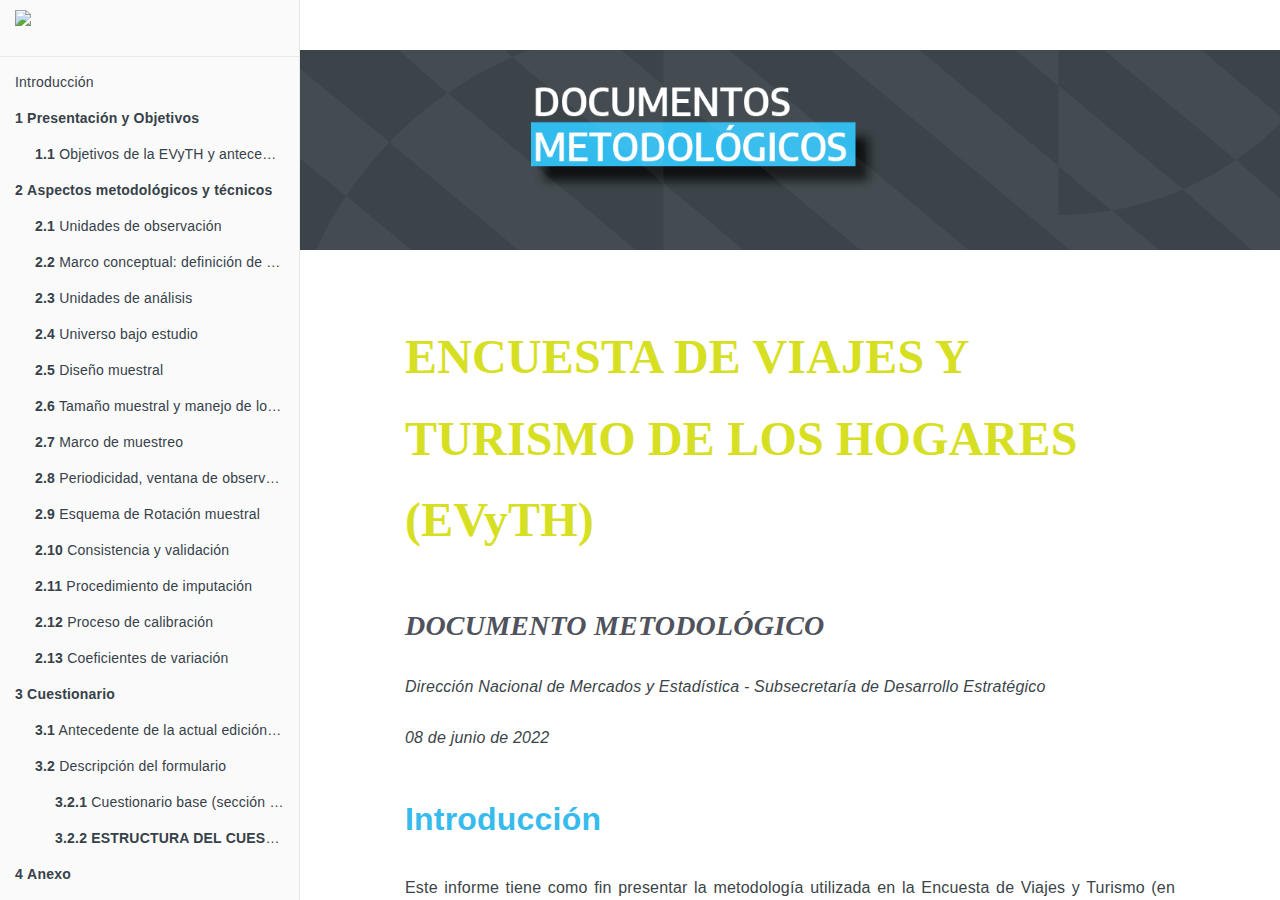
==== commit d1ac153d: "reordeno presentacion" ====
--- a/docs/index.html
+++ b/docs/index.html
@@ -71,14 +71,10 @@
 <li class="toc-logo"><a href="./"><img src="imagenes/escudo_mintur.png"></a></li>
 
 <li class="divider"></li>
-<li><a href="index.html#presentación">Presentación<span></span></a>
-<ul>
-<li><a href="index.html#section"></a></li>
-</ul></li>
+<li><a href="index.html#introducción">Introducción<span></span></a></li>
 <li class="chapter" data-level="1" data-path="presentacion-objetivos.html"><a href="presentacion-objetivos.html"><i class="fa fa-check"></i><b>1</b> <strong>Presentación y Objetivos</strong><span></span></a>
 <ul>
-<li class="chapter" data-level="1.1" data-path="presentacion-objetivos.html"><a href="presentacion-objetivos.html#introducción"><i class="fa fa-check"></i><b>1.1</b> Introducción<span></span></a></li>
-<li class="chapter" data-level="1.2" data-path="presentacion-objetivos.html"><a href="presentacion-objetivos.html#objetivos-de-la-evyth-y-antecedentes"><i class="fa fa-check"></i><b>1.2</b> Objetivos de la EVyTH y antecedentes<span></span></a></li>
+<li class="chapter" data-level="1.1" data-path="presentacion-objetivos.html"><a href="presentacion-objetivos.html#objetivos-de-la-evyth-y-antecedentes"><i class="fa fa-check"></i><b>1.1</b> Objetivos de la EVyTH y antecedentes<span></span></a></li>
 </ul></li>
 <li class="chapter" data-level="2" data-path="aspectos-metodológicos-y-técnicos.html"><a href="aspectos-metodológicos-y-técnicos.html"><i class="fa fa-check"></i><b>2</b> <strong>Aspectos metodológicos y técnicos</strong><span></span></a>
 <ul>
@@ -108,41 +104,25 @@
 <li class="chapter" data-level="4" data-path="anexo.html"><a href="anexo.html"><i class="fa fa-check"></i><b>4</b> <strong>Anexo</strong><span></span></a>
 <ul>
 <li class="chapter" data-level="4.1" data-path="anexo.html"><a href="anexo.html#composición-de-los-aglomerados"><i class="fa fa-check"></i><b>4.1</b> Composición de los aglomerados<span></span></a></li>
-<li class="chapter" data-level="4.2" data-path="anexo.html"><a href="anexo.html#metodología-de-imputación"><i class="fa fa-check"></i><b>4.2</b> Metodología de imputación<span></span></a>
-<ul>
-<li class="chapter" data-level="4.2.1" data-path="anexo.html"><a href="anexo.html#imputación-de-datos-faltantes"><i class="fa fa-check"></i><b>4.2.1</b> Imputación de datos faltantes<span></span></a></li>
-<li class="chapter" data-level="4.2.2" data-path="anexo.html"><a href="anexo.html#mecanismos-de-pérdida"><i class="fa fa-check"></i><b>4.2.2</b> Mecanismos de pérdida<span></span></a></li>
-<li class="chapter" data-level="4.2.3" data-path="anexo.html"><a href="anexo.html#métodos-de-imputación"><i class="fa fa-check"></i><b>4.2.3</b> Métodos de imputación<span></span></a></li>
-</ul></li>
-<li class="chapter" data-level="4.3" data-path="anexo.html"><a href="anexo.html#metodología-de-estimación-del-gasto-por-pernicte-en-el-relevamiento-de-expectativas-de-viaje-en-fechas-especiales"><i class="fa fa-check"></i><b>4.3</b> Metodología de estimación del gasto por pernicte en el relevamiento de expectativas de viaje en fechas especiales<span></span></a></li>
-<li class="chapter" data-level="4.4" data-path="anexo.html"><a href="anexo.html#descripción-del-sistema-informático-utilizado-para-el-relevamiento"><i class="fa fa-check"></i><b>4.4</b> Descripción del sistema informático utilizado para el relevamiento<span></span></a>
-<ul>
-<li class="chapter" data-level="4.4.1" data-path="anexo.html"><a href="anexo.html#descripción-general-del-sistema-cati"><i class="fa fa-check"></i><b>4.4.1</b> Descripción general del sistema CATI<span></span></a></li>
-</ul></li>
-<li class="chapter" data-level="4.5" data-path="anexo.html"><a href="anexo.html#manual-del-encuestador-y-guía-de-ejercicios-a-utilizar-durante-el-relevamiento"><i class="fa fa-check"></i><b>4.5</b> Manual del encuestador y guía de ejercicios a utilizar durante el relevamiento<span></span></a>
-<ul>
-<li class="chapter" data-level="4.5.1" data-path="anexo.html"><a href="anexo.html#manual-del-encuestador"><i class="fa fa-check"></i><b>4.5.1</b> Manual del encuestador<span></span></a></li>
-<li class="chapter" data-level="4.5.2" data-path="anexo.html"><a href="anexo.html#guía-de-ejercicios-y-cuadernillos-de-soluciones"><i class="fa fa-check"></i><b>4.5.2</b> Guía de ejercicios y cuadernillos de soluciones<span></span></a></li>
-</ul></li>
-<li class="chapter" data-level="4.6" data-path="anexo.html"><a href="anexo.html#el-formulario-base"><i class="fa fa-check"></i><b>4.6</b> El formulario base<span></span></a>
-<ul>
-<li class="chapter" data-level="4.6.1" data-path="anexo.html"><a href="anexo.html#estructura-del-formulario-base"><i class="fa fa-check"></i><b>4.6.1</b> Estructura del formulario base<span></span></a></li>
-<li class="chapter" data-level="4.6.2" data-path="anexo.html"><a href="anexo.html#cuestionario-1"><i class="fa fa-check"></i><b>4.6.2</b> Cuestionario<span></span></a></li>
-<li class="chapter" data-level="4.6.3" data-path="anexo.html"><a href="anexo.html#bloque-2.-segunda-vivienda"><i class="fa fa-check"></i><b>4.6.3</b> Bloque 2. Segunda vivienda<span></span></a></li>
-<li class="chapter" data-level="4.6.4" data-path="anexo.html"><a href="anexo.html#bloque-3.-viajes-de-corta-duración-a-segundas-viviendas"><i class="fa fa-check"></i><b>4.6.4</b> Bloque 3. Viajes de corta duración a segundas viviendas<span></span></a></li>
-<li class="chapter" data-level="4.6.5" data-path="anexo.html"><a href="anexo.html#bloque-4.-viajes-de-larga-duración-a-segundas-viviendas"><i class="fa fa-check"></i><b>4.6.5</b> Bloque 4. Viajes de larga duración a segundas viviendas<span></span></a></li>
-<li class="chapter" data-level="4.6.6" data-path="anexo.html"><a href="anexo.html#bloque-5.-visitas-de-un-día-a-segundas-viviendas."><i class="fa fa-check"></i><b>4.6.6</b> Bloque 5. Visitas de un día a segundas viviendas.<span></span></a></li>
-<li class="chapter" data-level="4.6.7" data-path="anexo.html"><a href="anexo.html#bloque-6.-viajes-no-reiterados-en-argentina."><i class="fa fa-check"></i><b>4.6.7</b> Bloque 6. Viajes no reiterados en argentina.<span></span></a></li>
-<li class="chapter" data-level="4.6.8" data-path="anexo.html"><a href="anexo.html#bloque-7.-viajes-no-reiterados-al-extranjero."><i class="fa fa-check"></i><b>4.6.8</b> Bloque 7. Viajes no reiterados al extranjero.<span></span></a></li>
-<li class="chapter" data-level="4.6.9" data-path="anexo.html"><a href="anexo.html#bloque-8.-viajes-a-destinos-reiterados"><i class="fa fa-check"></i><b>4.6.9</b> Bloque 8. Viajes a destinos reiterados<span></span></a></li>
-<li class="chapter" data-level="4.6.10" data-path="anexo.html"><a href="anexo.html#bloque-9.-visitas-de-un-día"><i class="fa fa-check"></i><b>4.6.10</b> Bloque 9. Visitas de un día<span></span></a></li>
-<li class="chapter" data-level="4.6.11" data-path="anexo.html"><a href="anexo.html#bloque-1.2.-características-de-los-miembros-del-hogar"><i class="fa fa-check"></i><b>4.6.11</b> Bloque 1.2. Características de los miembros del hogar<span></span></a></li>
-<li class="chapter" data-level="4.6.12" data-path="anexo.html"><a href="anexo.html#bloque-1.3.-ingreso-total-del-hogar-en-el-último-mes"><i class="fa fa-check"></i><b>4.6.12</b> Bloque 1.3. Ingreso total del hogar en el último mes<span></span></a></li>
-</ul></li>
-<li class="chapter" data-level="4.7" data-path="anexo.html"><a href="anexo.html#anexo-al-formulario-base-expectativas-invierno-verano"><i class="fa fa-check"></i><b>4.7</b> Anexo al formulario base: Expectativas invierno-verano<span></span></a>
-<ul>
-<li class="chapter" data-level="4.7.1" data-path="anexo.html"><a href="anexo.html#expectativas-de-viajes-para-la-temporada-de-invierno-del-año-2021"><i class="fa fa-check"></i><b>4.7.1</b> Expectativas de viajes para la temporada de invierno del año 2021<span></span></a></li>
-<li class="chapter" data-level="4.7.2" data-path="anexo.html"><a href="anexo.html#expectativas-de-viajes-para-la-temporada-de-verano-2021-2022"><i class="fa fa-check"></i><b>4.7.2</b> Expectativas de viajes para la temporada de verano 2021-2022<span></span></a></li>
+<li class="chapter" data-level="4.2" data-path="anexo.html"><a href="anexo.html#el-formulario-base"><i class="fa fa-check"></i><b>4.2</b> El formulario base<span></span></a>
+<ul>
+<li class="chapter" data-level="4.2.1" data-path="anexo.html"><a href="anexo.html#estructura-del-formulario-base"><i class="fa fa-check"></i><b>4.2.1</b> Estructura del formulario base<span></span></a></li>
+<li class="chapter" data-level="4.2.2" data-path="anexo.html"><a href="anexo.html#cuestionario-1"><i class="fa fa-check"></i><b>4.2.2</b> Cuestionario<span></span></a></li>
+<li class="chapter" data-level="4.2.3" data-path="anexo.html"><a href="anexo.html#bloque-2.-segunda-vivienda"><i class="fa fa-check"></i><b>4.2.3</b> Bloque 2. Segunda vivienda<span></span></a></li>
+<li class="chapter" data-level="4.2.4" data-path="anexo.html"><a href="anexo.html#bloque-3.-viajes-de-corta-duración-a-segundas-viviendas"><i class="fa fa-check"></i><b>4.2.4</b> Bloque 3. Viajes de corta duración a segundas viviendas<span></span></a></li>
+<li class="chapter" data-level="4.2.5" data-path="anexo.html"><a href="anexo.html#bloque-4.-viajes-de-larga-duración-a-segundas-viviendas"><i class="fa fa-check"></i><b>4.2.5</b> Bloque 4. Viajes de larga duración a segundas viviendas<span></span></a></li>
+<li class="chapter" data-level="4.2.6" data-path="anexo.html"><a href="anexo.html#bloque-5.-visitas-de-un-día-a-segundas-viviendas."><i class="fa fa-check"></i><b>4.2.6</b> Bloque 5. Visitas de un día a segundas viviendas.<span></span></a></li>
+<li class="chapter" data-level="4.2.7" data-path="anexo.html"><a href="anexo.html#bloque-6.-viajes-no-reiterados-en-argentina."><i class="fa fa-check"></i><b>4.2.7</b> Bloque 6. Viajes no reiterados en argentina.<span></span></a></li>
+<li class="chapter" data-level="4.2.8" data-path="anexo.html"><a href="anexo.html#bloque-7.-viajes-no-reiterados-al-extranjero."><i class="fa fa-check"></i><b>4.2.8</b> Bloque 7. Viajes no reiterados al extranjero.<span></span></a></li>
+<li class="chapter" data-level="4.2.9" data-path="anexo.html"><a href="anexo.html#bloque-8.-viajes-a-destinos-reiterados"><i class="fa fa-check"></i><b>4.2.9</b> Bloque 8. Viajes a destinos reiterados<span></span></a></li>
+<li class="chapter" data-level="4.2.10" data-path="anexo.html"><a href="anexo.html#bloque-9.-visitas-de-un-día"><i class="fa fa-check"></i><b>4.2.10</b> Bloque 9. Visitas de un día<span></span></a></li>
+<li class="chapter" data-level="4.2.11" data-path="anexo.html"><a href="anexo.html#bloque-1.2.-características-de-los-miembros-del-hogar"><i class="fa fa-check"></i><b>4.2.11</b> Bloque 1.2. Características de los miembros del hogar<span></span></a></li>
+<li class="chapter" data-level="4.2.12" data-path="anexo.html"><a href="anexo.html#bloque-1.3.-ingreso-total-del-hogar-en-el-último-mes"><i class="fa fa-check"></i><b>4.2.12</b> Bloque 1.3. Ingreso total del hogar en el último mes<span></span></a></li>
+</ul></li>
+<li class="chapter" data-level="4.3" data-path="anexo.html"><a href="anexo.html#anexo-al-formulario-base-expectativas-invierno-verano"><i class="fa fa-check"></i><b>4.3</b> Anexo al formulario base: Expectativas invierno-verano<span></span></a>
+<ul>
+<li class="chapter" data-level="4.3.1" data-path="anexo.html"><a href="anexo.html#expectativas-de-viajes-para-la-temporada-de-invierno-del-año-2021"><i class="fa fa-check"></i><b>4.3.1</b> Expectativas de viajes para la temporada de invierno del año 2021<span></span></a></li>
+<li class="chapter" data-level="4.3.2" data-path="anexo.html"><a href="anexo.html#expectativas-de-viajes-para-la-temporada-de-verano-2021-2022"><i class="fa fa-check"></i><b>4.3.2</b> Expectativas de viajes para la temporada de verano 2021-2022<span></span></a></li>
 </ul></li>
 </ul></li>
 <li class="chapter" data-level="5" data-path="bibliografía.html"><a href="bibliografía.html"><i class="fa fa-check"></i><b>5</b> <strong>Bibliografía</strong><span></span></a></li>
@@ -175,14 +155,13 @@
 <h1 class="title">ENCUESTA DE VIAJES Y TURISMO DE LOS HOGARES (EVyTH)</h1>
 <h2 class="subtitle"><em>DOCUMENTO METODOLÓGICO</em></h2>
 <p class="author"><em>Dirección Nacional de Mercados y Estadística - Subsecretaría de Desarrollo Estratégico</em></p>
-<p class="date"><em>01 de junio de 2022</em></p>
+<p class="date"><em>08 de junio de 2022</em></p>
 </div>
-<div id="presentación" class="section level1 unnumbered hasAnchor">
-<h1>Presentación<a href="index.html#presentación" class="anchor-section" aria-label="Anchor link to header"></a></h1>
-<div id="section" class="section level3 unnumbered">
-<h3 class="unnumbered"></h3>
-
-</div>
+<div id="introducción" class="section level1 unnumbered hasAnchor">
+<h1>Introducción<a href="index.html#introducción" class="anchor-section" aria-label="Anchor link to header"></a></h1>
+<p>Este informe tiene como fin presentar la metodología utilizada en la Encuesta de Viajes y Turismo (en adelante EVyTH).</p>
+<p>El informe se ordena de la siguiente forma: en el apartado a continuación se repasan los objetivos generales y específicos de la EVyTH y sus antecedentes. Posteriormente se detallan los aspectos metodológicos y técnicos sobre los que se estructura el relevamiento encomendado. Finalmente, se mencionan algunos detalles adicionales como la descripción de la estructura del formulario base, la metodología de imputación, etc.</p>
+
 </div>
             </section>
 
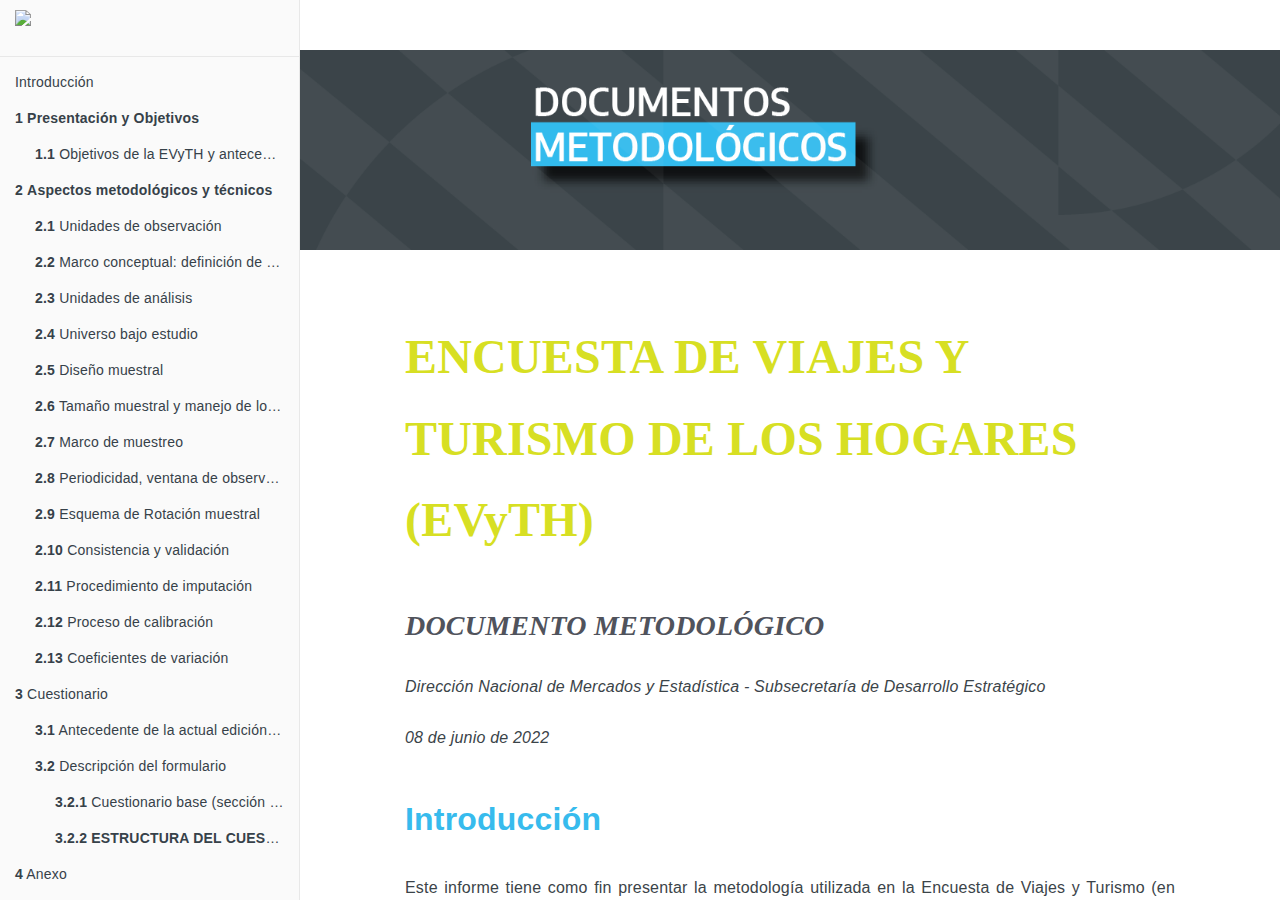
==== commit 9f572a77: "reparo encabezado y salida pdf" ====
--- a/docs/index.html
+++ b/docs/index.html
@@ -92,7 +92,7 @@
 <li class="chapter" data-level="2.12" data-path="aspectos-metodológicos-y-técnicos.html"><a href="aspectos-metodológicos-y-técnicos.html#proceso-de-calibración"><i class="fa fa-check"></i><b>2.12</b> Proceso de calibración<span></span></a></li>
 <li class="chapter" data-level="2.13" data-path="aspectos-metodológicos-y-técnicos.html"><a href="aspectos-metodológicos-y-técnicos.html#coeficientes-de-variación"><i class="fa fa-check"></i><b>2.13</b> Coeficientes de variación<span></span></a></li>
 </ul></li>
-<li class="chapter" data-level="3" data-path="cuestionario.html"><a href="cuestionario.html"><i class="fa fa-check"></i><b>3</b> <strong>Cuestionario</strong><span></span></a>
+<li class="chapter" data-level="3" data-path="cuestionario.html"><a href="cuestionario.html"><i class="fa fa-check"></i><b>3</b> Cuestionario<span></span></a>
 <ul>
 <li class="chapter" data-level="3.1" data-path="cuestionario.html"><a href="cuestionario.html#antecedente-de-la-actual-edición-de-la-evyth"><i class="fa fa-check"></i><b>3.1</b> Antecedente de la actual edición de la EVyTH<span></span></a></li>
 <li class="chapter" data-level="3.2" data-path="cuestionario.html"><a href="cuestionario.html#descripción-del-formulario"><i class="fa fa-check"></i><b>3.2</b> Descripción del formulario<span></span></a>
@@ -101,7 +101,7 @@
 <li class="chapter" data-level="3.2.2" data-path="cuestionario.html"><a href="cuestionario.html#estructura-del-cuestionario-base"><i class="fa fa-check"></i><b>3.2.2</b> <strong>ESTRUCTURA DEL CUESTIONARIO BASE</strong><span></span></a></li>
 </ul></li>
 </ul></li>
-<li class="chapter" data-level="4" data-path="anexo.html"><a href="anexo.html"><i class="fa fa-check"></i><b>4</b> <strong>Anexo</strong><span></span></a>
+<li class="chapter" data-level="4" data-path="anexo.html"><a href="anexo.html"><i class="fa fa-check"></i><b>4</b> Anexo<span></span></a>
 <ul>
 <li class="chapter" data-level="4.1" data-path="anexo.html"><a href="anexo.html#composición-de-los-aglomerados"><i class="fa fa-check"></i><b>4.1</b> Composición de los aglomerados<span></span></a></li>
 <li class="chapter" data-level="4.2" data-path="anexo.html"><a href="anexo.html#el-formulario-base"><i class="fa fa-check"></i><b>4.2</b> El formulario base<span></span></a>
@@ -118,11 +118,6 @@
 <li class="chapter" data-level="4.2.10" data-path="anexo.html"><a href="anexo.html#bloque-9.-visitas-de-un-día"><i class="fa fa-check"></i><b>4.2.10</b> Bloque 9. Visitas de un día<span></span></a></li>
 <li class="chapter" data-level="4.2.11" data-path="anexo.html"><a href="anexo.html#bloque-1.2.-características-de-los-miembros-del-hogar"><i class="fa fa-check"></i><b>4.2.11</b> Bloque 1.2. Características de los miembros del hogar<span></span></a></li>
 <li class="chapter" data-level="4.2.12" data-path="anexo.html"><a href="anexo.html#bloque-1.3.-ingreso-total-del-hogar-en-el-último-mes"><i class="fa fa-check"></i><b>4.2.12</b> Bloque 1.3. Ingreso total del hogar en el último mes<span></span></a></li>
-</ul></li>
-<li class="chapter" data-level="4.3" data-path="anexo.html"><a href="anexo.html#anexo-al-formulario-base-expectativas-invierno-verano"><i class="fa fa-check"></i><b>4.3</b> Anexo al formulario base: Expectativas invierno-verano<span></span></a>
-<ul>
-<li class="chapter" data-level="4.3.1" data-path="anexo.html"><a href="anexo.html#expectativas-de-viajes-para-la-temporada-de-invierno-del-año-2021"><i class="fa fa-check"></i><b>4.3.1</b> Expectativas de viajes para la temporada de invierno del año 2021<span></span></a></li>
-<li class="chapter" data-level="4.3.2" data-path="anexo.html"><a href="anexo.html#expectativas-de-viajes-para-la-temporada-de-verano-2021-2022"><i class="fa fa-check"></i><b>4.3.2</b> Expectativas de viajes para la temporada de verano 2021-2022<span></span></a></li>
 </ul></li>
 </ul></li>
 <li class="chapter" data-level="5" data-path="bibliografía.html"><a href="bibliografía.html"><i class="fa fa-check"></i><b>5</b> <strong>Bibliografía</strong><span></span></a></li>
